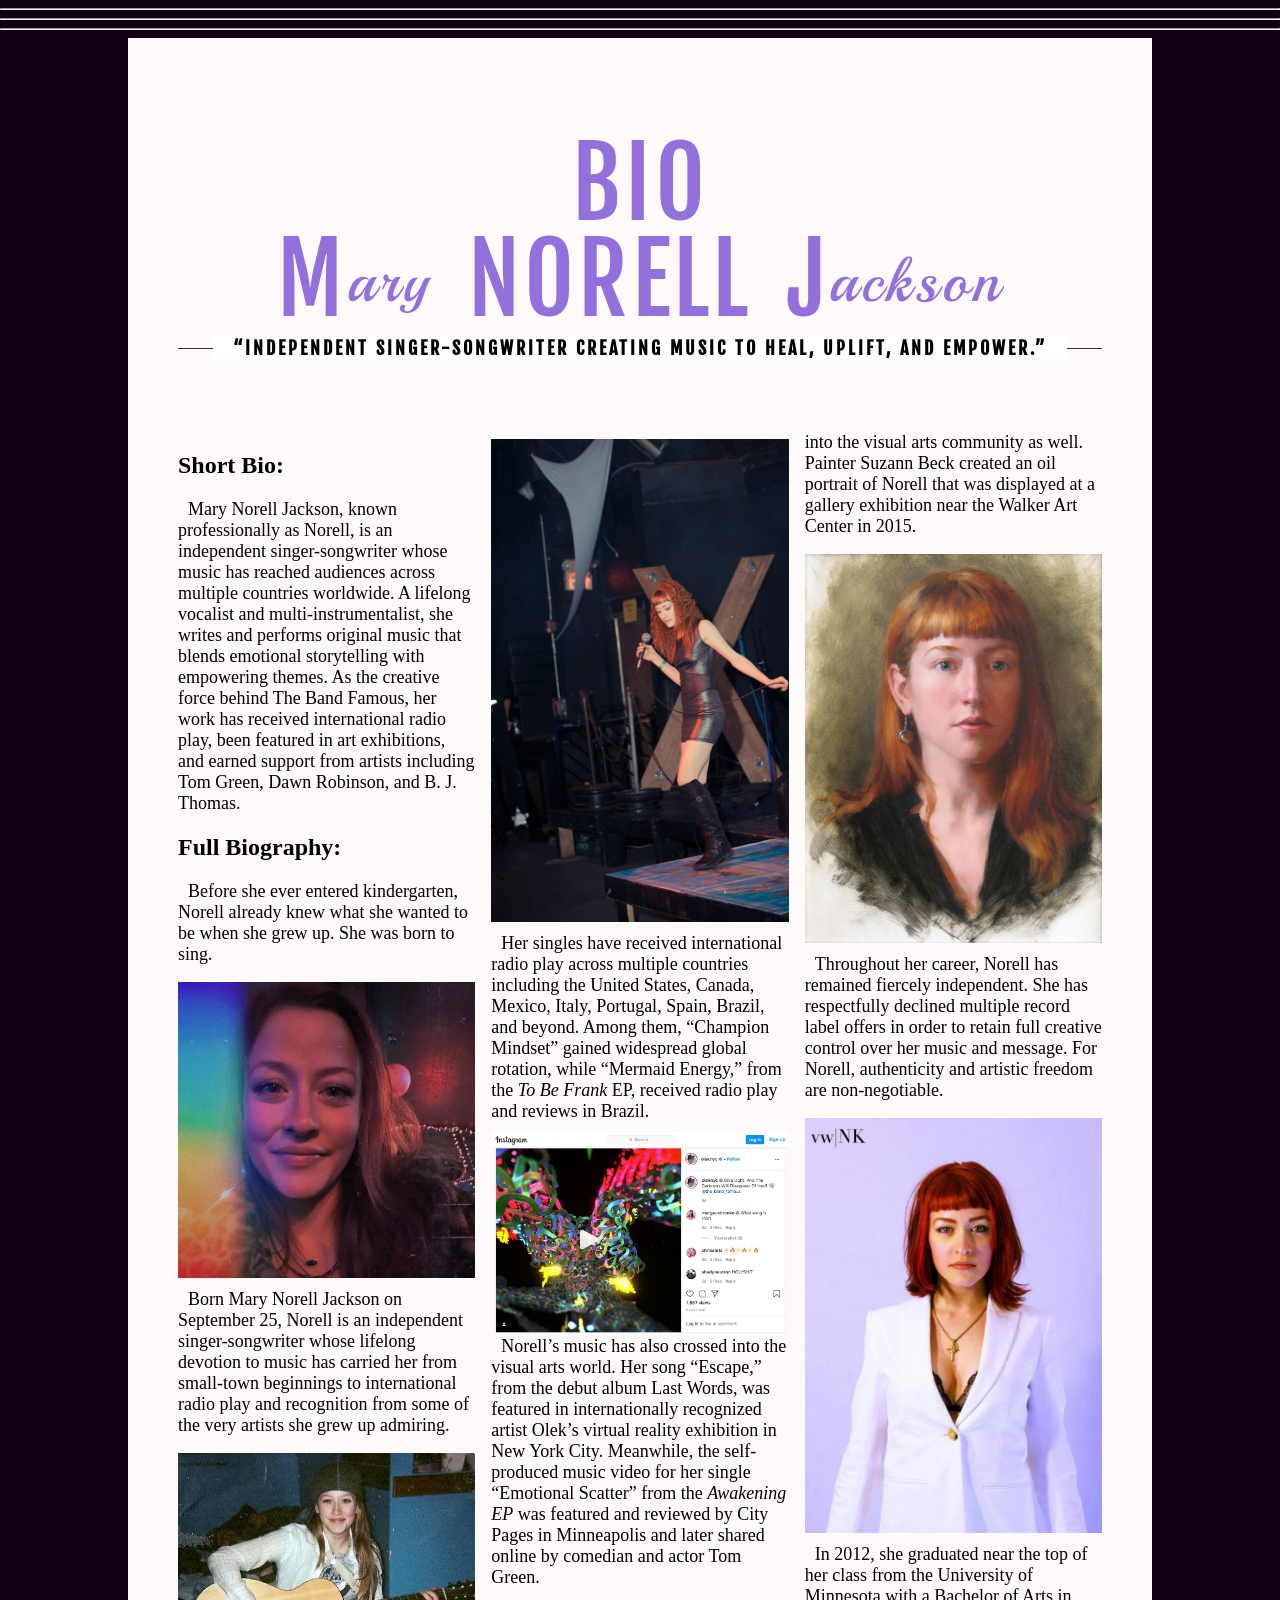
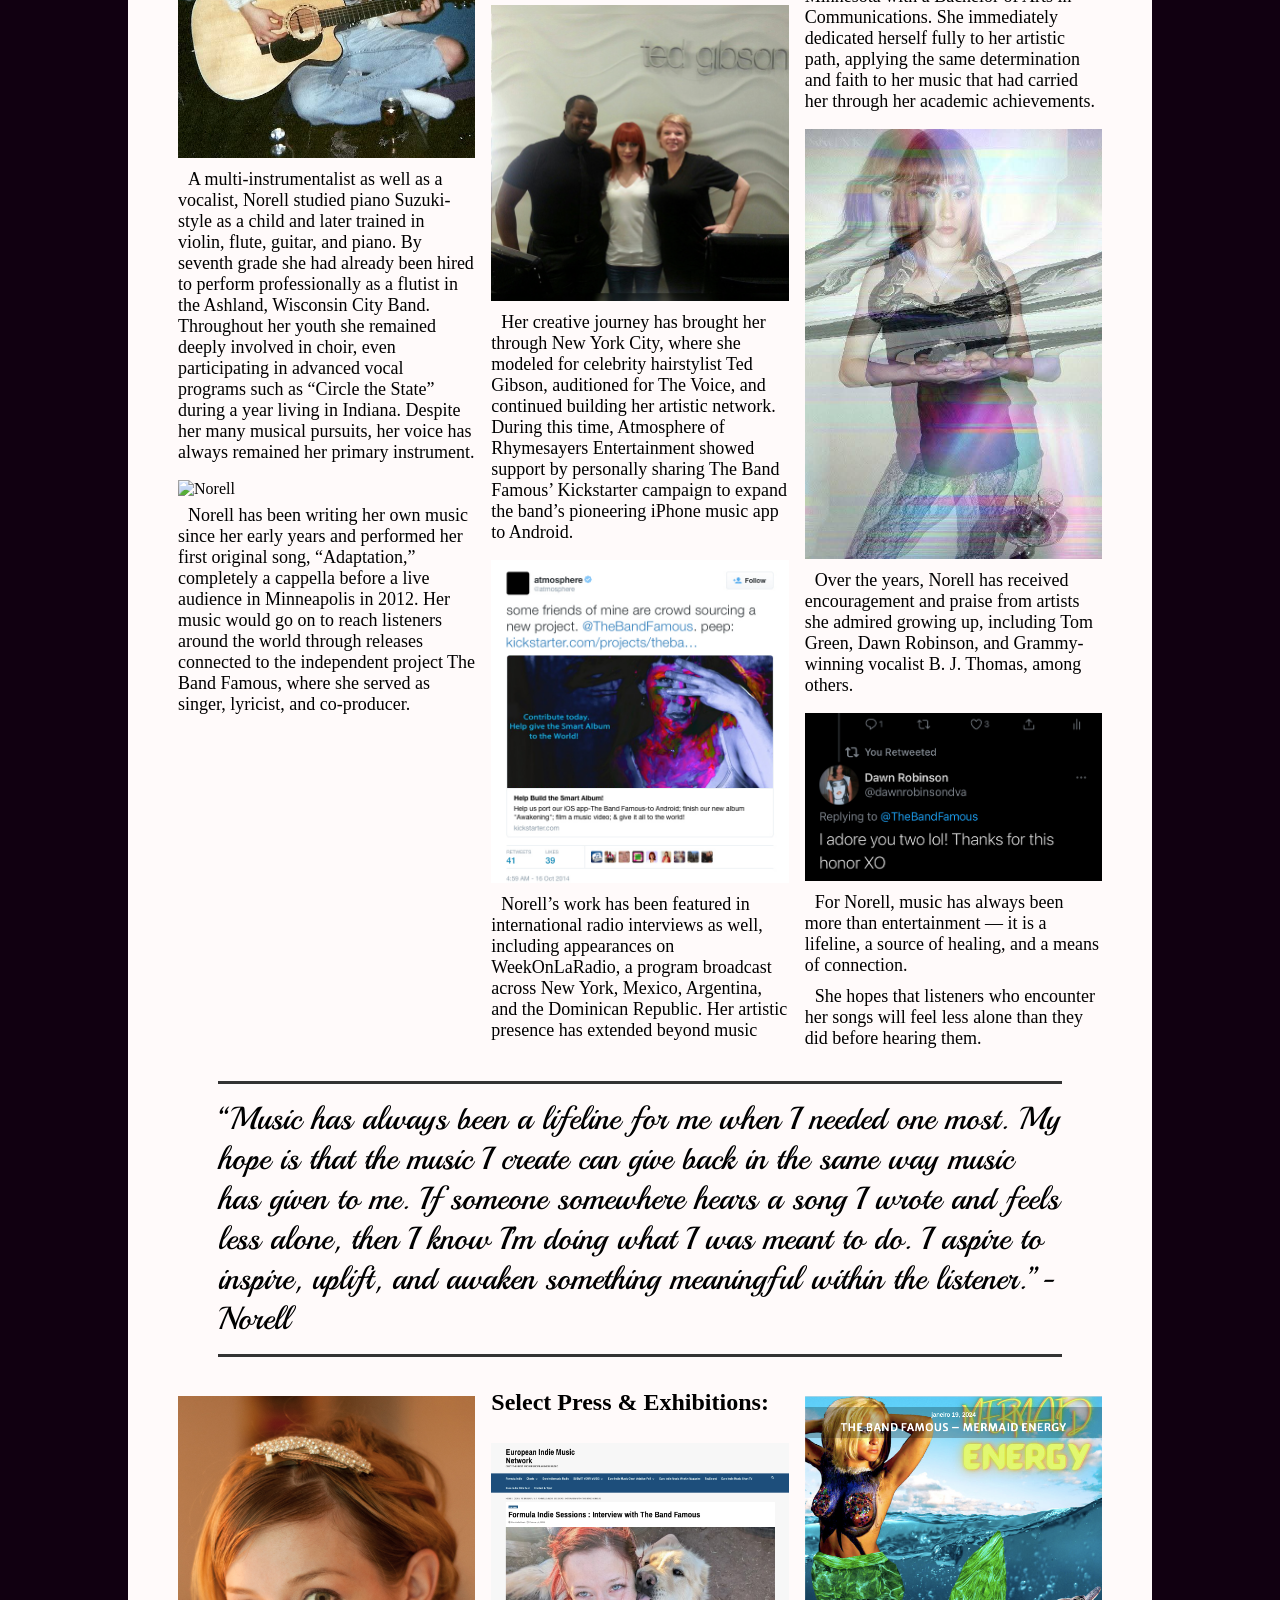
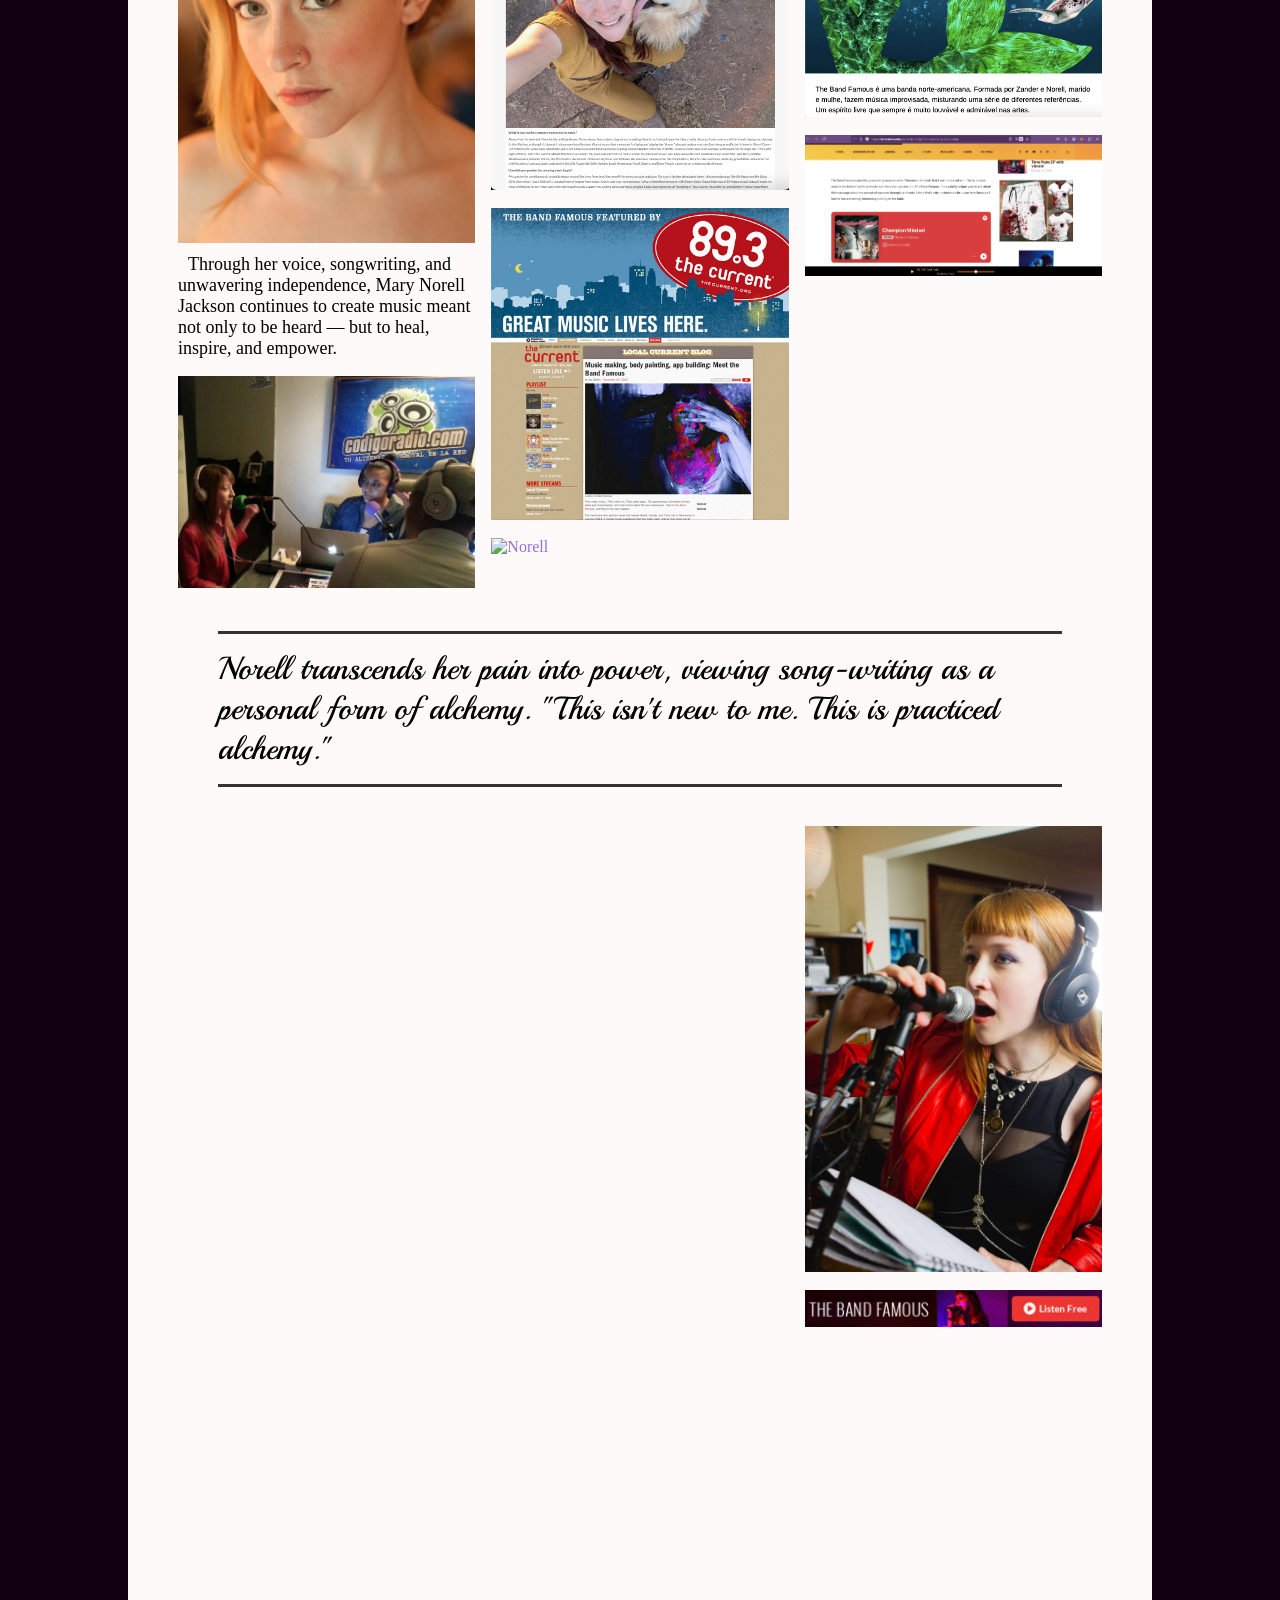
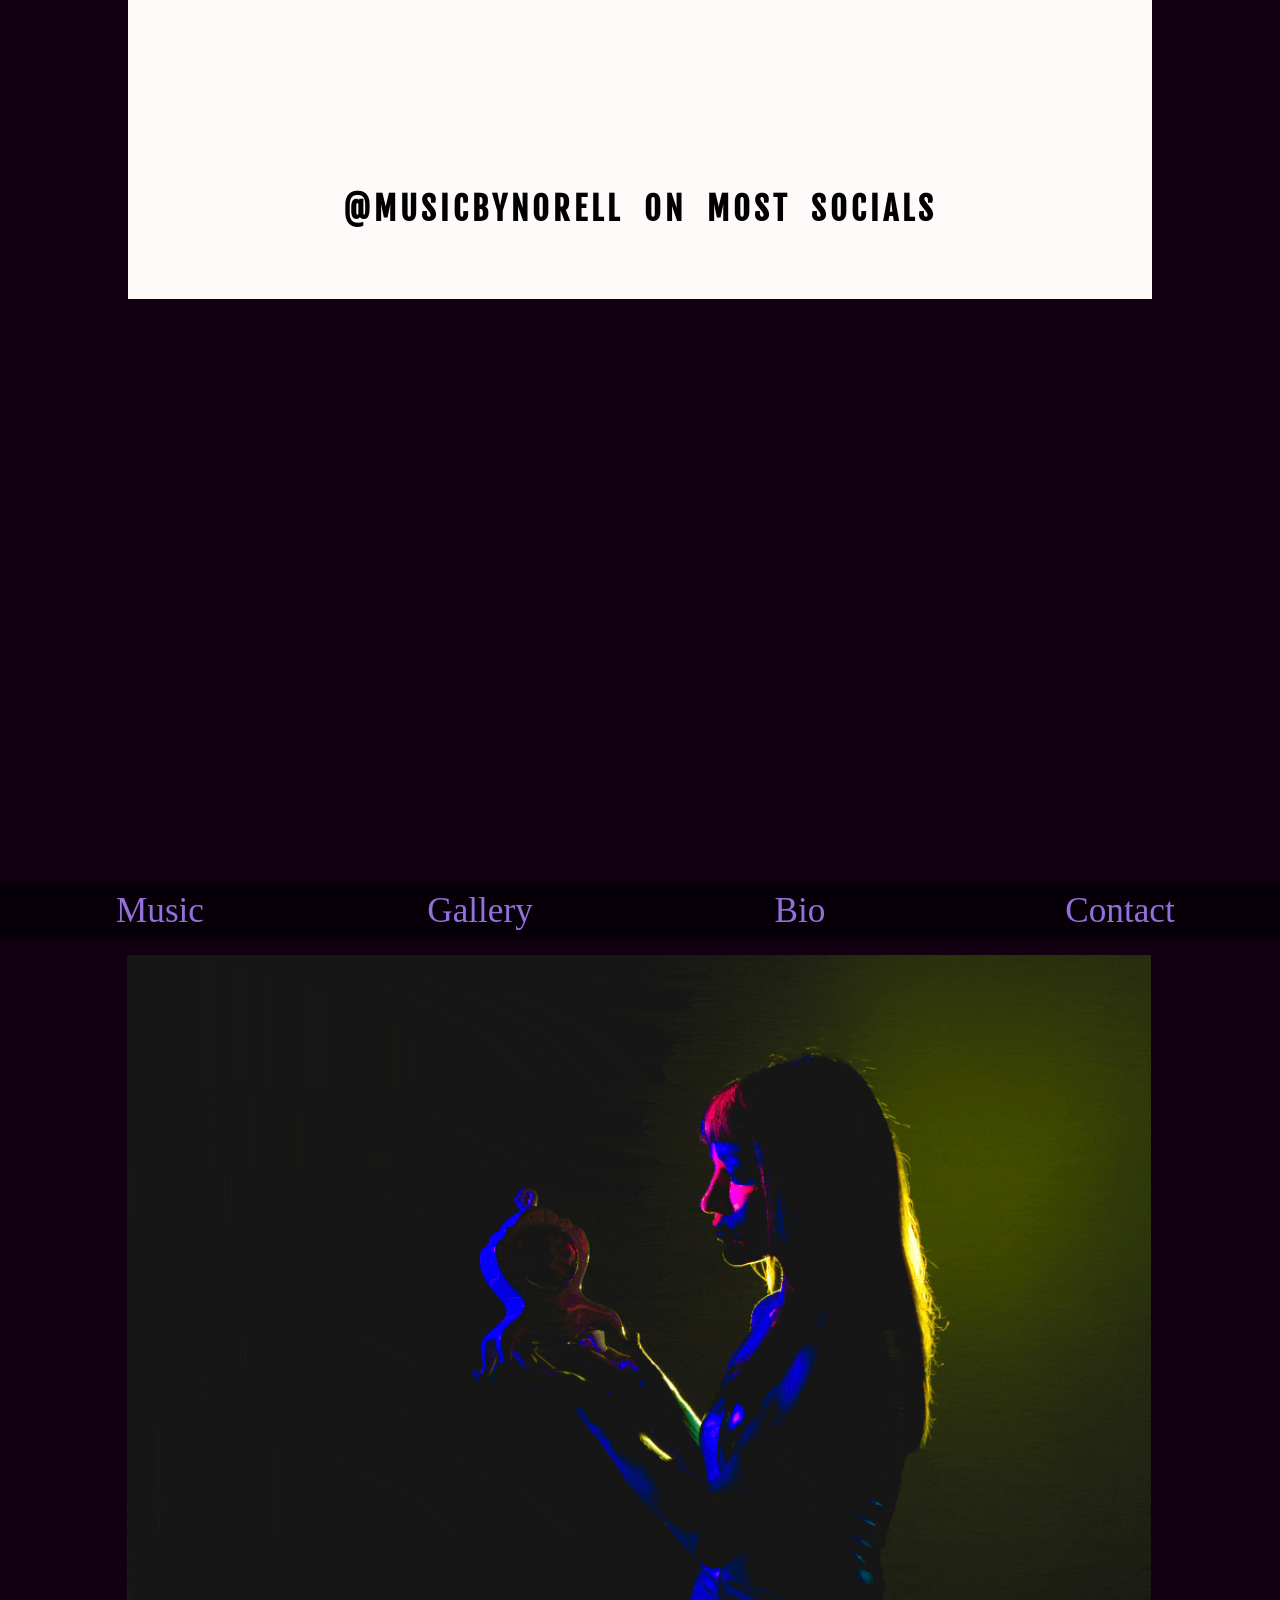
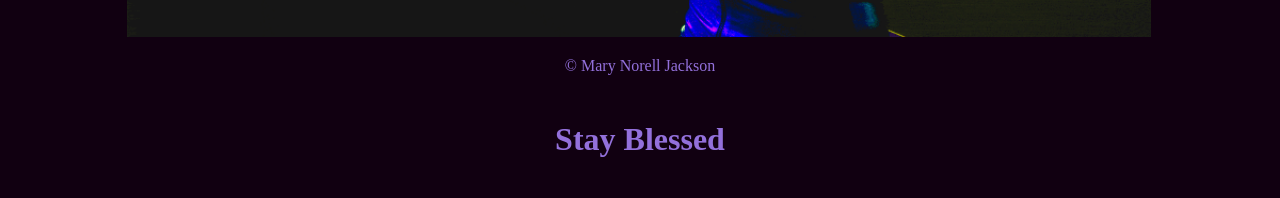
==== bio.html @ 97ca6890 "updates" ====
<!doctype html>
<html>
<head>
  <meta http-equiv="Content-Type"
  content="text/html; charset=UTF-8">
  <meta name=viewport content="width=device-width, initial-scale=1">
  <meta name="apple-mobile-web-app-capable" content="yes">
  <meta name="keywords" content="Norell, Mary Norell, Mary Norell Jackson, singer-songwriter, singer, songwriter, singing, vocals, vocalist, song, billboard, on the radio, interview, feature, music review">
  <meta name="description" content="Norell, the cutting edge singer-songwriter who made waves as the lead singer of The Band Famous, is in the kitchen cooking up solo music present day.">
  <title>Music by Norell - Bio</title>
  <link rel="shortcut icon" href="favicon.ico" type="image/x-icon" />
  <link href='https://fonts.googleapis.com/css?family=Fjalla+One' rel='stylesheet' type='text/css'>
  <link href='https://fonts.googleapis.com/css?family=Playball' rel='stylesheet' type='text/css'>
  <link href='https://fonts.googleapis.com/css?family=Crushed|News+Cycle:400,700|Michroma|Philosopher:400,700,400italic,700italic|Architects+Daughter|Orbitron:400,500,700,900|Rock+Salt' rel='stylesheet' type='text/css'>
  <link href='https://fonts.googleapis.com/css?family=Codystar|Give+You+Glory|Poiret+One|Londrina+Outline|Ovo|Great+Vibes|Julius+Sans+One|Shadows+Into+Light+Two|Megrim|Julius+Sans+One' rel='stylesheet' type='text/css'/>

   <link rel="stylesheet" type="text/css"
  href="css/second.css"/> 

  <link rel="stylesheet" type="text/css"
  href="css/staff.css"/> 

  <link rel="stylesheet" href="css/foundation/foundation.css" />


<style>

    /* Responsive Nav Bar */

    ul.topnav {

      list-style-type: none;
      margin: 0;
      padding: 0;
      overflow: hidden;
      background-color: white;
      background-size: 100%;
      background-repeat: repeat;
      min-height:70px;
      height:auto;
      width: 100%;
      

    }


    p.tbf:hover{
      color: #3399FF;
    }

    a {
      text-decoration: none;
    }

    a:hover{
      color:red;
    }




</style>

</head>
<body>

<div>

  <hr>
  <hr>      
  <hr>


    
      <article>

        <header>
          <h1>bio<br>M<span>ary</span> Norell J<span>ackson</span></h1>
          <div class="meta"><h2>“Independent singer-songwriter creating music to heal, uplift, and empower.”</h2> </div>
          <!--<div class="meta"><h2>formerly of The Band Famous&#174; aka TBF</h2> </div>-->
        </header>



        <!-- Make images galleries upon tap. Open up galleries of even a few images per each one -->

        <br>
        <br>

        <section>
          <div class="columns">


          <h2>Short Bio:</h2>

          <p>Mary Norell Jackson, known professionally as Norell, is an independent singer-songwriter whose music has reached audiences across multiple countries worldwide. A lifelong vocalist and multi-instrumentalist, she writes and performs original music that blends emotional storytelling with empowering themes. As the creative force behind The Band Famous, her work has received international radio play, been featured in art exhibitions, and earned support from artists including Tom Green, Dawn Robinson, and B. J. Thomas.</p>





          <h2>Full Biography:</h2>

            <p>Before she ever entered kindergarten, Norell already knew what she wanted to be when she grew up. She was born to sing.</p>
          <img src="img/Norell.jpg" alt="formerly of The Band Famous" style="width: 100%; margin-top: 7px; margin-bottom: 7px;"/>
            <p>Born Mary Norell Jackson on September 25, Norell is an independent singer-songwriter whose lifelong devotion to music has carried her from small-town beginnings to international radio play and recognition from some of the very artists she grew up admiring.</p>

            <img src="img/hsguitarmary.jpg" alt="Norell" style="width: 100%; margin-top: 7px; margin-bottom: 7px;"/>   

            <p>A multi-instrumentalist as well as a vocalist, Norell studied piano Suzuki-style as a child and later trained in violin, flute, guitar, and piano. By seventh grade she had already been hired to perform professionally as a flutist in the Ashland, Wisconsin City Band. Throughout her youth she remained deeply involved in choir, even participating in advanced vocal programs such as “Circle the State” during a year living in Indiana. Despite her many musical pursuits, her voice has always remained her primary instrument.</p>

            <img src="img/NorellSinging.jpg" alt="Norell" style="width: 100%; margin-top: 7px; margin-bottom: 7px;"/>
            
            <p>Norell has been writing her own music since her early years and performed her first original song, “Adaptation,” completely a cappella before a live audience in Minneapolis in 2012. Her music would go on to reach listeners around the world through releases connected to the independent project The Band Famous, where she served as singer, lyricist, and co-producer.</p>

            <img src="img/NorellonStage.jpg" alt="Norell" style="width: 100%; margin-top: 7px; margin-bottom: 7px;"/>
            
            <p>Her singles have received international radio play across multiple countries including the United States, Canada, Mexico, Italy, Portugal, Spain, Brazil, and beyond. Among them, “Champion Mindset” gained widespread global rotation, while “Mermaid Energy,” from the <em>To Be Frank</em> EP, received radio play and reviews in Brazil.</p>

            <a href="https://youtu.be/Fo17vsrRdTk?si=ZFdOw7Yum_DZkFCB" target="_blank" title="Check out this video of a part of Olek's Virtual Reality exhibition in NYC featuring The Band Famous - Escape!"><img src="img/Olek.jpeg" alt="Last Words is the debut album by The Band Famous" class="block__img" /></a>

            <p>Norell’s music has also crossed into the visual arts world. Her song “Escape,” from the debut album Last Words, was featured in internationally recognized artist Olek’s virtual reality exhibition in New York City. Meanwhile, the self-produced music video for her single “Emotional Scatter” from the <em>Awakening EP</em> was featured and reviewed by City Pages in Minneapolis and later shared online by comedian and actor Tom Green.</p>


            <img src="img/tedgibson.jpg" alt="Norell modeled for celebrity hair stylist Ted Gibson in NYC January 2015" style="width: 100%; margin-top: 7px; margin-bottom: 7px;"/>

            <p>Her creative journey has brought her through New York City, where she modeled for celebrity hairstylist Ted Gibson, auditioned for The Voice, and continued building her artistic network. During this time, Atmosphere of Rhymesayers Entertainment showed support by personally sharing The Band Famous’ Kickstarter campaign to expand the band’s pioneering iPhone music app to Android.</p>

            <img src="img/atmosphere.jpg" alt="Atmosphere Supporting The Band Famous - Phonix Intl" style="width: 100%; margin-top: 7px; margin-bottom: 7px;" />

            <p>Norell’s work has been featured in international radio interviews as well, including appearances on WeekOnLaRadio, a program broadcast across New York, Mexico, Argentina, and the Dominican Republic. Her artistic presence has extended beyond music into the visual arts community as well. Painter Suzann Beck created an oil portrait of Norell that was displayed at a gallery exhibition near the Walker Art Center in 2015.</p>

            <img src="img/GirlWithTheTigersEyeEarring.jpg" alt="Norell's oil portrait painting featured by artist Suzann Beck" style="width: 100%; margin-top: 7px; margin-bottom: 7px;" />

            <p>Throughout her career, Norell has remained fiercely independent. She has respectfully declined multiple record label offers in order to retain full creative control over her music and message. For Norell, authenticity and artistic freedom are non-negotiable.</p>

            <img src="img/Norell-pro.jpg" alt="Professional Singer Songwriter" style="width: 100%; margin-top: 7px; margin-bottom: 7px;"/>

            <p>In 2012, she graduated near the top of her class from the University of Minnesota with a Bachelor of Arts in Communications. She immediately dedicated herself fully to her artistic path, applying the same determination and faith to her music that had carried her through her academic achievements.</p>

            <img src="img/contact.jpg" alt="Norell" style="width: 100%; margin-top: 7px; margin-bottom: 7px;"/>

            <p>Over the years, Norell has received encouragement and praise from artists she admired growing up, including Tom Green, Dawn Robinson, and Grammy-winning vocalist B. J. Thomas, among others.</p>

            <img src="img/DawnRobinson2.jpg" alt="Norell" style="width: 100%; margin-top: 7px; margin-bottom: 7px;"/>

            <p>For Norell, music has always been more than entertainment — it is a lifeline, a source of healing, and a means of connection.</p>

            <p>She hopes that listeners who encounter her songs will feel less alone than they did before hearing them.</p>

            <blockquote><q>Music has always been a lifeline for me when I needed one most. My hope is that the music I create can give back in the same way music has given to me. If someone somewhere hears a song I wrote and feels less alone, then I know I’m doing what I was meant to do. I aspire to inspire, uplift, and awaken something meaningful within the listener.</q>- Norell</blockquote>

            <img src="img/jcNorell.jpg" alt="Norell" style="width: 100%; margin-top: 7px; margin-bottom: 7px;" />

            <p>Through her voice, songwriting, and unwavering independence, Mary Norell Jackson continues to create music meant not only to be heard — but to heal, inspire, and empower.</p>

            <img src="img/radio.jpg" alt="WeekOnLARadio Supporting The Band Famous" style="width: 100%; margin-top: 7px; margin-bottom: 7px;" />

            <h2>Select Press &amp; Exhibitions:</h2>
              <a href="https://euroindiemusic.info/2026/02/06/formula-indie-sessions-interview-with-the-band-famous/?fbclid=IwY2xjawQdk85leHRuA2FlbQIxMQBzcnRjBmFwcF9pZBAyMjIwMzkxNzg4MjAwODkyAAEeXXrGrccBVtU7cmxt9k4t_AqrOYBSdB6zNqZZnugsfjg0Dn1XG7lNW1sxNRQ_aem_y9wPZGH406i5FaDjzTICxw" target="_blank" title="Check out this interview with Norell by European Indie Music Network!"><img src="img/EuropeanIndieMusicNetwork.png" alt="Norell" style="width: 100%; margin-top: 7px; margin-bottom: 7px;"/></a>

              <a href="http://blog.thecurrent.org/2014/11/music-body-painting-web-development-meet-the-band-famous/" target="_blank"><img src="img/featuredby.jpg" alt="The Band Famous Featured by Minnesota Public Radio and 89.3FM The Current" style="width: 100%; margin-top: 7px; margin-bottom: 7px;"></a>

              <a href="https://fromthestrait.com/articles/the-rundown-july-5-2024/" target="_blank" title="Check out this feature by Canada's From The Strait!"><img src="img/FromtheStraitCanada.png" alt="Norell" style="width: 100%; margin-top: 7px; margin-bottom: 7px;"/></a>

            
              <a href="https://heatwavecombr.wordpress.com/2024/01/19/the-band-famous-mermaid-energy/" target="_blank" title="Read this Feature by Brazil's Heatwave!"><img src="img/Heatwave.png" alt="Norell" style="width: 100%; margin-top: 7px; margin-bottom: 7px;"/></a>


              <a href="https://lacaverna.net/por-si-le-hacia-falta-sonido-a-tu-bocina/" target="_blank" title="Check out this feature by La Caverna!"><img src="img/LaCaverna.png" alt="La Caverna features and reviews Norell's single, Champion Mindset" class="block__img" style="width: 100%; margin-top: 7px; margin-bottom: 7px;" /></a>

            
         

              <!-- Check out the music -->


            <blockquote>Norell transcends her pain into power, viewing song-writing as a personal form of alchemy.          "This isn't new to me. This is practiced alchemy."
              
            </blockquote>
           

            <iframe src="https://www.facebook.com/plugins/video.php?height=476&href=https%3A%2F%2Fwww.facebook.com%2Freel%2F26778630988393016%2F&show_text=false&width=267&t=0" width="267" height="476" style="border:none;overflow:hidden" scrolling="no" frameborder="0" allowfullscreen="true" allow="autoplay; clipboard-write; encrypted-media; picture-in-picture; web-share" allowFullScreen="true"></iframe>

            <iframe src="https://www.facebook.com/plugins/video.php?height=476&href=https%3A%2F%2Fwww.facebook.com%2Freel%2F1772239500109846%2F&show_text=false&width=267&t=0" width="267" height="476" style="border:none;overflow:hidden" scrolling="no" frameborder="0" allowfullscreen="true" allow="autoplay; clipboard-write; encrypted-media; picture-in-picture; web-share" allowFullScreen="true"></iframe>

            <iframe src="https://www.facebook.com/plugins/video.php?height=476&href=https%3A%2F%2Fwww.facebook.com%2Freel%2F1374922127365878%2F&show_text=false&width=267&t=0" width="267" height="476" style="border:none;overflow:hidden" scrolling="no" frameborder="0" allowfullscreen="true" allow="autoplay; clipboard-write; encrypted-media; picture-in-picture; web-share" allowFullScreen="true"></iframe>

            <iframe src="https://www.facebook.com/plugins/video.php?height=476&href=https%3A%2F%2Fwww.facebook.com%2Freel%2F860332782985024%2F&show_text=false&width=267&t=0" width="267" height="476" style="border:none;overflow:hidden" scrolling="no" frameborder="0" allowfullscreen="true" allow="autoplay; clipboard-write; encrypted-media; picture-in-picture; web-share" allowFullScreen="true"></iframe>

            <br>


            <!--<iframe width="100%" height="315" src="https://www.youtube.com/embed/Fo17vsrRdTk?si=yf0Lya9yeXIGsqIR" title="YouTube video player" frameborder="0" allow="accelerometer; autoplay; clipboard-write; encrypted-media; gyroscope; picture-in-picture; web-share" referrerpolicy="strict-origin-when-cross-origin" allowfullscreen></iframe> -->
            
            <img src="img/singer.jpg" alt="Norell" style="width: 100%; margin-top: 7px; margin-bottom: 7px;" />

            <a href="https://bandfamous.com" target="_blank" title="Visit The Band Famous Official Website"><img src="img/fame.jpg" alt="Listen to music by The Band Famous" style="width: 100%; margin-top: 7px; margin-bottom: 7px;">
              </a>
             
              
            <iframe scrolling="no" style="border: 0;width: 100%; height: 50px; height:" src="https://bandcamp.com/band_follow_button_deluxe/3195560861"></iframe>


            <iframe width="100%" height="315" src="https://www.youtube-nocookie.com/embed/LA1mXOlcedo?si=eYFvNxdCAqtDd-vf" title="YouTube video player" frameborder="0" allow="accelerometer; autoplay; clipboard-write; encrypted-media; gyroscope; picture-in-picture; web-share" referrerpolicy="strict-origin-when-cross-origin" allowfullscreen></iframe>  




    
              <!-- Begin Mailchimp Signup Form -->
          


          </div>
          

        </section>
        <h1 style="font-size: 2em; margin-top: 10px;">@musicbynorell on most socials</h1>
      </article>


    <br>
    <br>
    <br>


    <script type="text/javascript">
        amzn_assoc_ad_type = "link_enhancement_widget";
        amzn_assoc_tracking_id = "maryn.jackson-20";
        amzn_assoc_linkid = "8805d573ae4c536eb9b2f84a54d4c5c7";
        amzn_assoc_placement = "";
        amzn_assoc_marketplace = "amazon";
        amzn_assoc_region = "US";
    </script>
    <script src="//ws-na.amazon-adsystem.com/widgets/q?ServiceVersion=20070822&Operation=GetScript&ID=OneJS&WS=1&MarketPlace=US"></script>
    <!-- Amazon ads -->
    </center>
    <br>


<dl>
    <dt><a href="music.html" title="Listen Now">Music</a>
      <dd><a href="music.html" title="Listen Now">Listen Now!
           <img src="img/singer.jpg" alt></a>

            

        <dt><a href="gallery.html" title="View Gallery">Gallery</a>
      <dd class=gallery><a href="gallery.html" title="View Gallery">
          
         <img src="img/gallery.png" alt="Featured Image: Mary Norell Jackson interviewed by Maxim Natural Beauty!"></a>

        <dt><a href="bio.html">Bio</a>
      <dd class=bio><a href="bio.html" title="Go Home">You are Here. Go Home?
          <img src="img/MaryNorellJackson.jpg" alt="Mary Norell Jackson"></a>
          
      <dt><a href="mailto:norell@musicbynorell.com">Contact</a>
        <dd class=contact><a href="mailto:musicbynorell@gmail.com?subject=Inquiry%20for%20Norell" target="_blank" title="Send Norell an email, all inquiries welcome!">Email: musicbynorell@gmail.com
          <img src=img/contact.jpg alt></a>
</dl>

   

  </div>



<footer>
  <center><img src="img/Welcome.gif" alt="Norell" title="Norell is an independent, original singer-songwriter pursuing her passions with modeling, music, and writing. When she's not modeling, working on music or her book, she may be found singing karaoke, snowboarding with her boyfriend, or cuddling her animals at her off-grid solar-powered homestead." style="margin-right: 2px; width: 80%; height: auto; position: relative; vertical-align: center;" /><p>© Mary Norell Jackson</p></center>
  <h4 style="position: relative;">Stay Blessed</h4>
</footer>


<!-- Revenue Hits Revenue 
<script data-cfasync='false' type='text/javascript' src='//p391390.clksite.com/adServe/banners?tid=391390_768912_0&type=footer&size=37'></script>
-->

<!-- adcash interstitial ads 

   <script data-cfasync="false" type="text/javascript" src="https://www.onclickalgo.com/a/display.php?r=3662619"></script>
 -->

<!-- adcash revenue 
<script src="js/atag.js"></script>
<script src="js/atag1.js"></script>
-->

<!-- beta publishing ad revenue social bar 
<script type='text/javascript' src='//pl15776920.cpmnetworkcontent.com/cd/2c/e5/cd2ce555941926d7ed14943deabb562f.js'></script>
-->

</body>
</html>
---- css/second.css ----
@font-face {
font-family: 'Passions Conflict', cursive;
src: url('https://s3-us-west-2.amazonaws.com/s.cdpn.io/4273/Simplifica.woff') format('woff'), url('https://s3-us-west-2.amazonaws.com/s.cdpn.io/4273/Simplifica.ttf') format('truetype');   
font-style: normal;
font-weight: 400;
  
}

@import url('https://fonts.googleapis.com/css2?family=Carattere&family=Comforter&display=swap');

* { box-sizing: border-box; }
body { margin: 0; background: #101; } 

#myVideo {
  position: fixed;
  right: 0;
  bottom: 0;
  min-width: 100%;
  min-height: 100%;
}

div dl {
  font-family: "Passions Conflict", cursive; 
}

div a { 
  color: mediumpurple; text-decoration: none;
  width: 100%; height: 100%; 

}
header h1 { 
  position: static;
  color: mediumpurple; z-index: 3; font-weight: 100;
  width: 100%;
  text-align: center; margin-top: 3rem;
  padding: 0 1rem; font-size: 6rem;
  transition: .3s; line-height: 1; 
}

dl { 
  background-image: url(media/background.mp4); 
  padding-top: 40%; background-size: cover;
  position: relative; margin-top: 0; 
}
dt { background: rgba(0,0,0,0.5); width: 25%;
  text-align: center; display: inline-block;
  padding: .5rem; 
}
dt a { 
  display: block; font-size: 2.2rem; 
}

dt a:hover {
  text-decoration: none;
}

dd { position: absolute; top: 0; left: 0;
  width: 25%; background: rgba(255,0,0,0.4);
  margin: 0; height: 40vw; opacity: 0;
  transition: .65s opacity;
  font-family: Indie Flower; 
}
dd.gallery { left: 25%; background: rgba(255,255,0,0.4);  }
dd.bio { left: 50%; background: rgba(255,0,255,0.4);  }
dd.contact { left: 75%; background: rgba(0,255,255,0.4);  }
dd a {
  display: flex;
  padding: 1.4rem; font-size: 1.2rem;
  opacity: 0;
  transition: .7s .3s;
  flex-direction: column;  
}
dd a:hover {
  text-decoration: none;
  color: black;
}

dd img { 
  width: 100%; height: auto;
  display: block;
  margin-top: 1rem;
  margin-bottom: 5rem; 
}
dd:hover, dd:focus, dd:hover a, dd:focus a { opacity: 1; }
div:hover h1, div:focus h1 { opacity: 0; }
dt:hover + dd, dt:hover + dd a, dt:focus + dd, dt:focus + dd a { opacity: 1; }
@media screen and (max-width: 700px) {
	dd { 
    width: 100% !important;
    left: 0 !important; pointer-events: none;  
  }
	dd a { 
    flex-direction: row;
    justify-content: none; 
  }
	dd img { 
    margin-top: 0; margin-left: 1rem; 
    height: 100%; 
  }
}
@media screen and (max-width: 500px) { 
  h1 { font-size: 4rem; margin-top: 1.5rem; } 
}

footer h4 {
  font-family: "Carattere", cursive;
  width: 100%;
  text-align: center; margin-top: 3rem;
  padding: 0 1rem; font-size: 2rem;
  transition: .3s; line-height: 1; 
}

/*------------------------------------*\
    #BLOCK
\*------------------------------------*/
.block {
  background: #fff;
  border: 1px solid #ddd;
}

.block__title {
  margin: 0;
  padding: 0.5rem;
}

.block__img {
  max-width: 100%;
  width: 100%;
  display: block;
}


/**
 * Grid object
 * 1) Over-arching grid container
 * 2) Creates overlap effect with content below
 */
.g {
  padding: 0.5rem;
  max-width: 84rem;
  margin-left: auto;
  margin-right: auto;
  margin-bottom: -3rem; /* 2 */
}


/* 2-to-3-up masonry grid
 * 1) Creates a Pinterest-style, masonry grid with blocks of varying heights.
 * 2) Set number of columns to display */

.g--masonry-2-to3-up {
  column-count: 2; /* 2 */
  column-gap: 0;
  
  @media all and (min-width: 40em) {
    column-count: 3; /* 2 */
  }
  
  @media all and (min-width: 56em) {
    column-count: 4; /* 2 */
  }
}

/**
 * Grid item
 * 1) Direct child of the grid container element
 * 2) Prevents content from splitting up because of the 
 *    parent's CSS columns
 */
.g__item {
  padding: 0.5rem;
  -webkit-column-break-inside: avoid; /* 2 */
  page-break-inside: avoid;
  break-inside: avoid;
}

footer h4 {
  font-family: "Carattere", cursive;
  width: 100%;
  text-align: center; margin-top: 3rem;
  padding: 0 1rem; font-size: 2rem;
  transition: .3s; line-height: 1; 
  color: mediumpurple;
}

footer p {
  color: mediumpurple;
  font-family: "Indie Flower", cursive;
  position: relative;
}

div.columns h2{
  font-family: "Indie Flower", cursive; 
}
---- css/staff.css ----
html {
  min-height: 100;
  background-attachment: fixed;
  background-size: 100% auto;
  min-width: 220px;
  width: 100;

}

body { margin: 0; background: #101;
  background-image: url(media/background.mp4);
} 

#myVideo {
  position: fixed;
  right: 0;
  bottom: 0;
  min-width: 100%;
  min-height: 100%;
}


/* Responsive Nav Bar */

ul.topnav {

  height: 40px;
  line-height: 40px;

  list-style-type: none;
  margin: 0;
  padding: 0;
  overflow: hidden;
  background-color: white;
  background-size: 100%;
  height:auto;
  width: 100%;


}


/* Float list items side by side */
ul.topnav li {
  float: left;}

/* Style links inside list items */
ul.topnav li a {

  font-family: 'Michroma', sans-serif;
  font-size: 22px;
  text-decoration: none;
  color: #0199c7;
  border-top: 1px 1px #0199c7;
  background: white;
  text-shadow: #eb2755;
}

ul.topnav li a:hover {
  background: #0199c7;
  box-shadow: #0199c7;
  color:#0199c7;
  text-decoration: underline;
}

ul.topnav li.icon {
  display: none;
}

/* When screen is less than 680px wide, hide list items, except for the first one ("Home"). Show the list item that contains the link to open and close the topnav (li.icon) */




@media screen and (max-width:680px) {
  ul.topnav li:not(:first-child) {display: none;}
  ul.topnav li.icon {
    float: right;
    display: inline-block;
  }
}

/* The "responsive" class is added to topnav  with Javascript when the user clicks on the icon. This class makes the topnav look good on small screens */

@media screen and (max-width:680px) {
  ul.topnav.responsive {position: relative;}
  ul.topnav.responsive li.icon {
    position: absolute;
    right: 0;
    top: 0;
  }
  ul.topnav.responsive li {
    float: none;
    display: inline;
  }
  ul.topnav.responsive li a {
    display: block;
    text-align: left;
  }

}

ul.topnav li > a:link {color: #0199c7; -moz-text-decoration-style: solid; padding: 3px 7px;}   /* unvisited link */

ul.topnav li > a:visited {color:#0199c7;}  /* visited link */

ul.topnav li > a:hover {
  background: #0199c7;
  border-top: 1px solid #0199c7;
  border-right: 1px solid #0199c7;
  border-bottom: 1px solid #0199c7;
  border-left: 1px solid #0199c7;
  border-radius: 11px;
  -webkit-box-shadow: inset 0 1px 10px 1px #5c8bee, 0px 1px 0 #1d2c4d, 0 6px 0px #1f3053, 0 8px 4px 1px #111111;
  box-shadow: inset 0 1px 10px 1px indigo, 0px 1px 0 indigo, 0 6px 0px indigo, 0 8px 4px 1px #111111;
  color: #fff;
  text-shadow: 0px -1px 1px #E1DFD3;
  -webkit-background-clip: padding-box; 
 }
 

 /* mouse over link */
 
ul.topnav li > a:active {color:indigo; -webkit-box-shadow: inset 0 1px 10px 1px #5c8bee, 0 1px 0 #1d2c4d, 0 2px 0 #1f3053, 0 4px 3px 0 #111111;
    box-shadow: inset 0 1px 10px 1px #5c8bee, 0 1px 0 #1d2c4d, 0 2px 0 #1f3053, 0 4px 3px 0 #111111;
    position: static;} */ /* selected link */


ul.topnav li ul {

  width: 200px;
  background: #33cda7;
  border-radius: 7px;
  opacity: 0;
  visibility: hidden;
  box-shadow: 0 3px 15px rgba(0,0,0,.7);
  list-style: none;
}

ul.display li {
  display: inline-block;
  margin-right: 20px;
}

/* end nav bar */

/*
ul li {
  margin:11px;
}
*/

article{
  width:80%;
  margin:0 auto;
  padding:50px 50px;
  background:snow;
}

h1{
  font-family: 'Fjalla One', sans-serif;
  font-size:72px;
  text-align:center;
  text-transform:uppercase;
  letter-spacing:4px;
  word-spacing:10px;
  margin-top:0;
  margin-bottom:20px;
}

h1 span{
  font-family: 'Playball', cursive;
  font-size:60px;
  text-transform:lowercase;
  position:relative;
  top:-15px 
}
.meta{
  border-top:1px solid #333;
  text-align:center;
}

.meta h2{
  display:inline-block;
  margin:0;
  padding:0 20px;
  background:white;
  position:relative;
  top:-12px;
  font-family: 'Fjalla One', sans-serif;
  font-size:18px;
  text-transform:uppercase;
  letter-spacing:3px;
}

header{
  margin-bottom:25px;
}
section .columns{
  -moz-column-count:3; /* Firefox */
  -webkit-column-count:3; /* Safari and Chrome */
  column-count:3;
}
.columns p{
  font-size:18px;
  margin:0 0 10px 0;
  text-indent:10px;
}

strong{
  margin:0;
}

blockquote{
  -moz-column-span:all;
  -webkit-column-span:all;
  column-span:all;
  font-family: 'Playball', cursive;
  font-size:32px;
  font-weight:normal;
  border-top:3px solid #333;
  border-bottom:3px solid #333;
  padding:15px 0;
  
}

@media screen and (max-width:680px) {

  section .columns{
    -moz-column-count:1; /* Firefox */
    -webkit-column-count:1; /* Safari and Chrome */
    column-count:1;
  }

  div.columns img {
    width: 100%;
  }
}
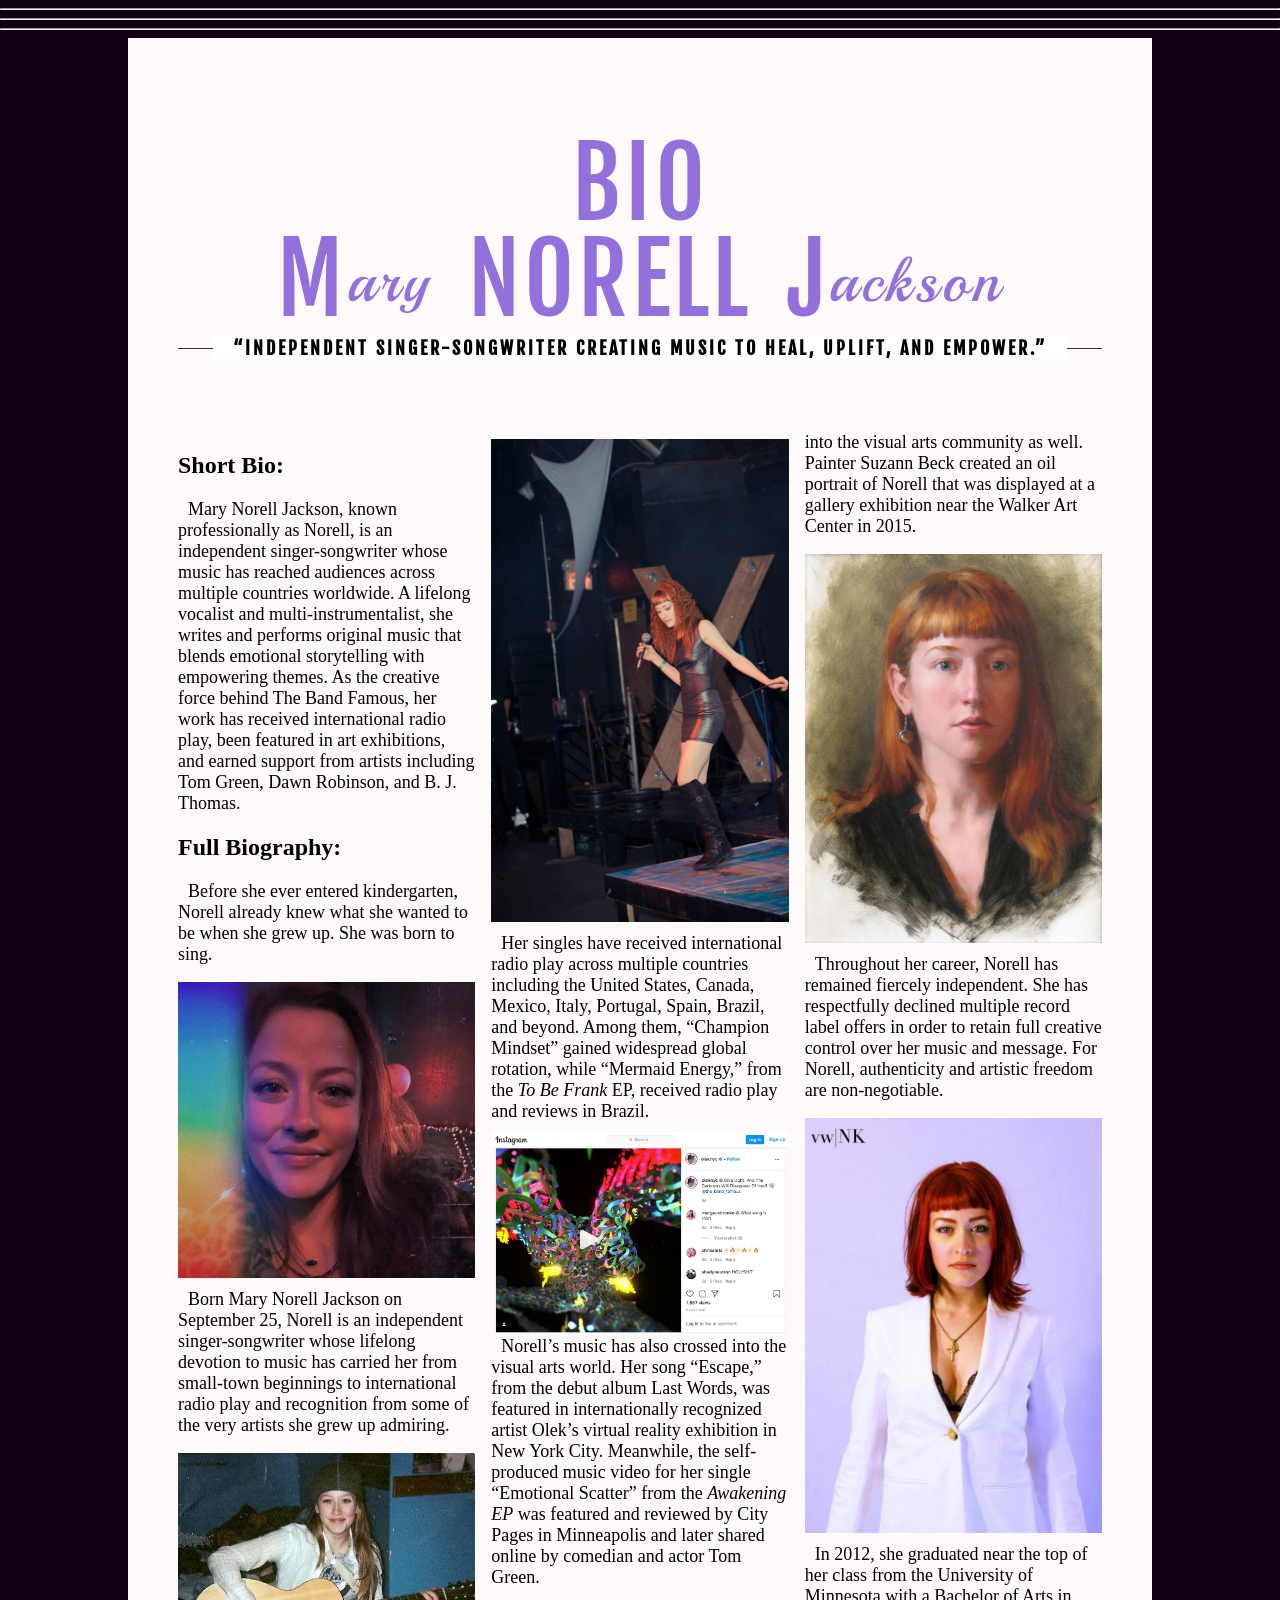
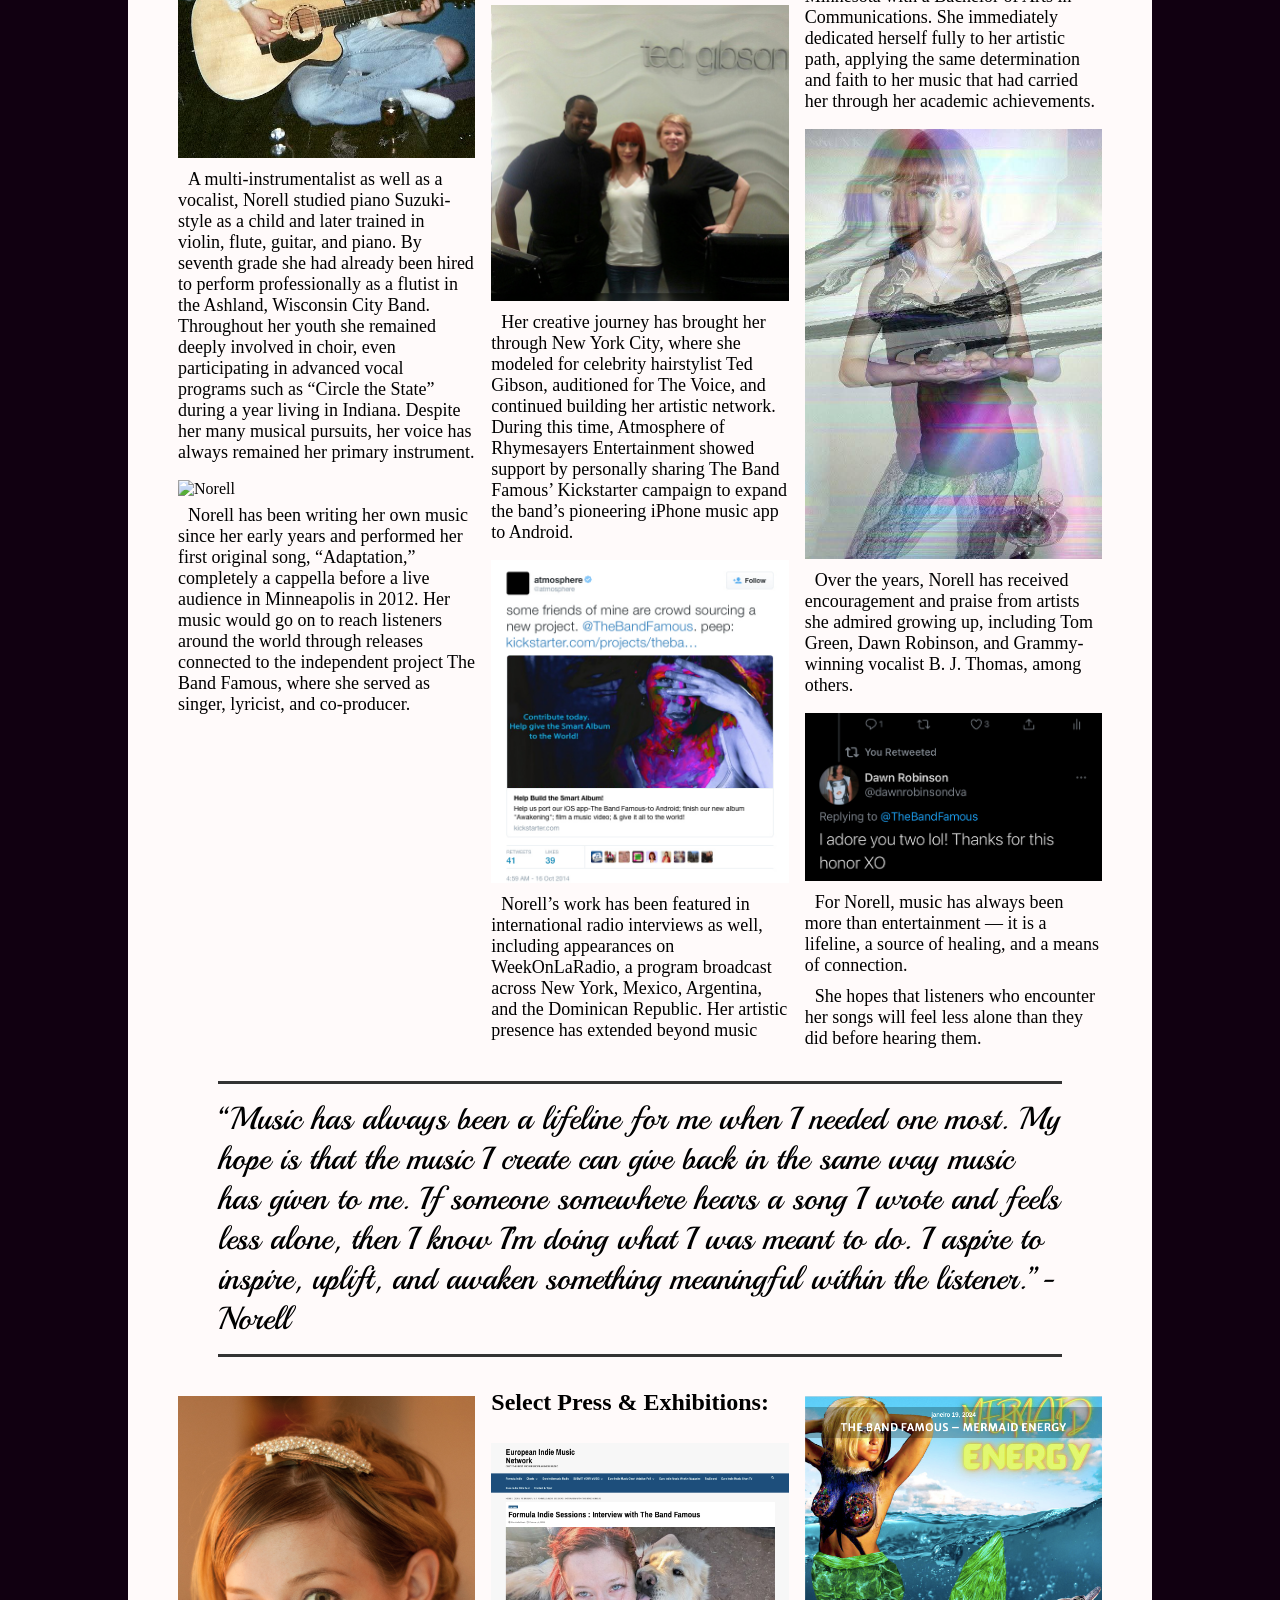
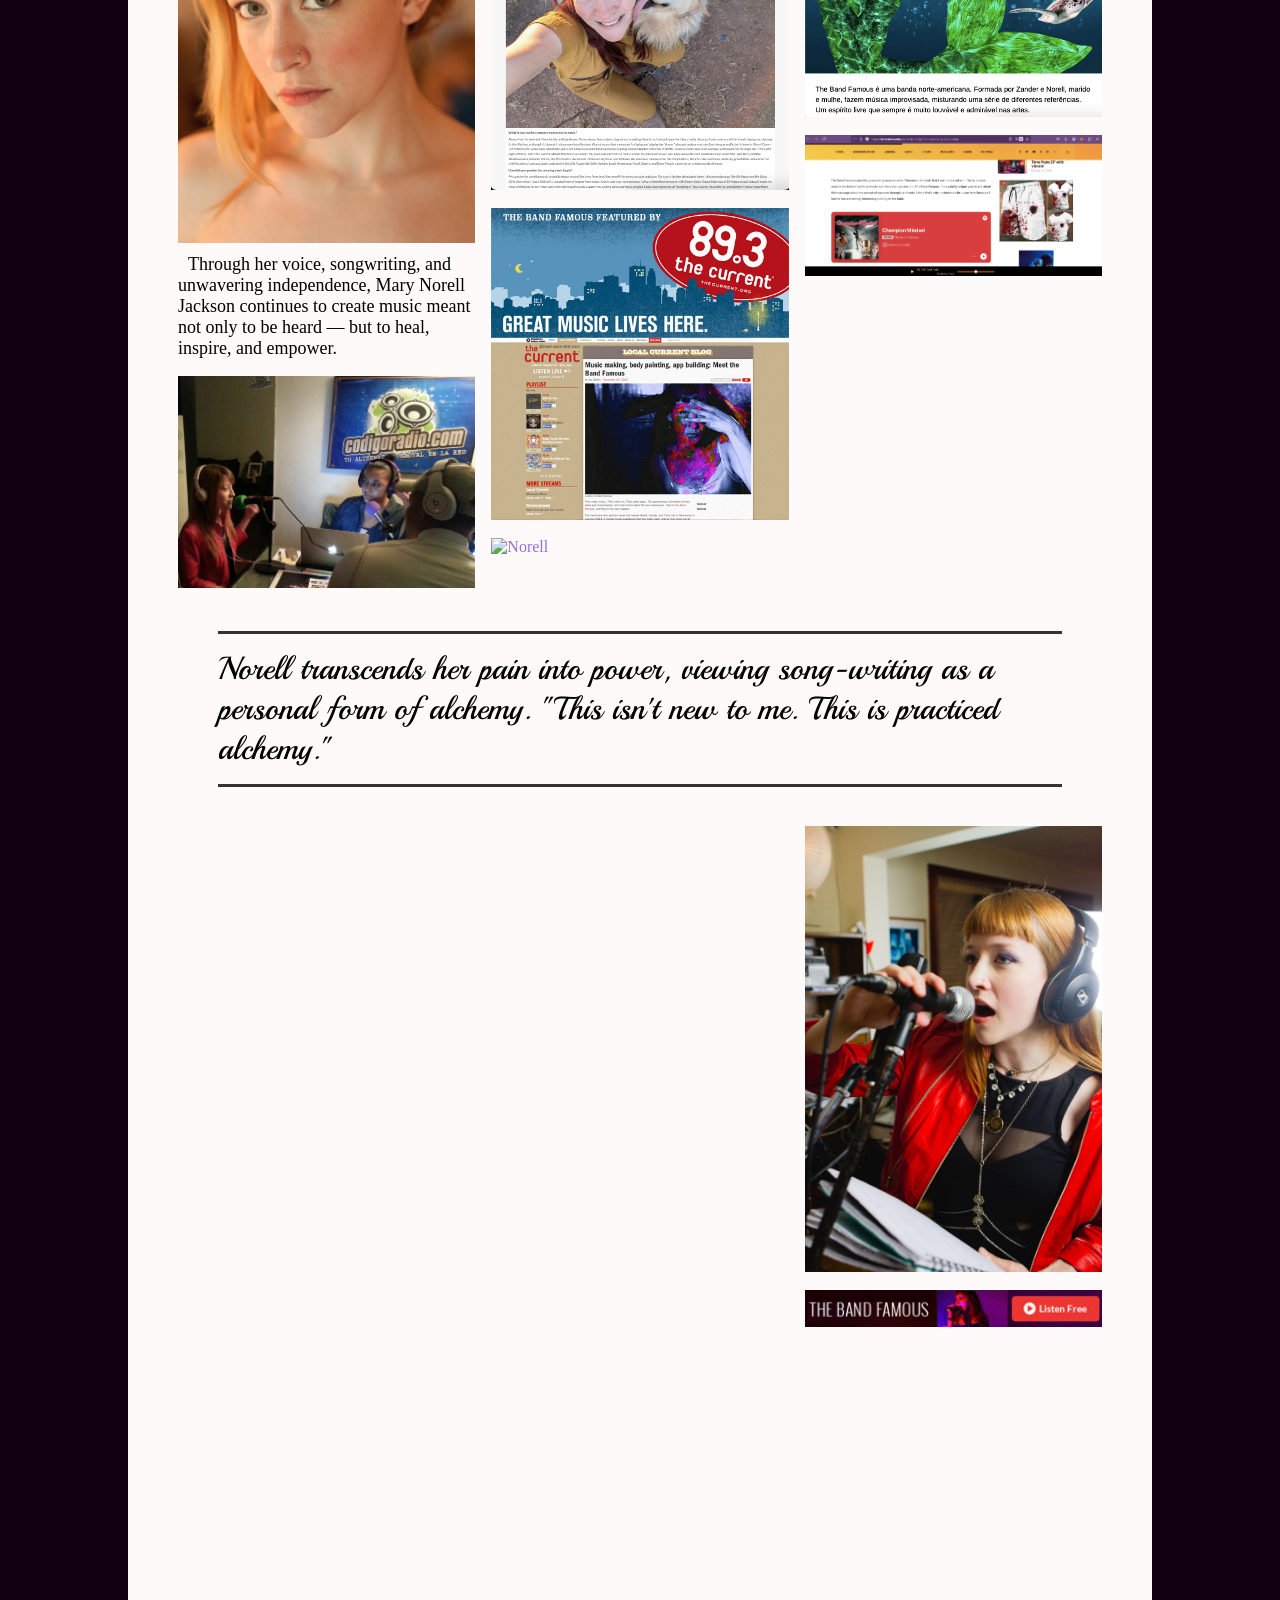
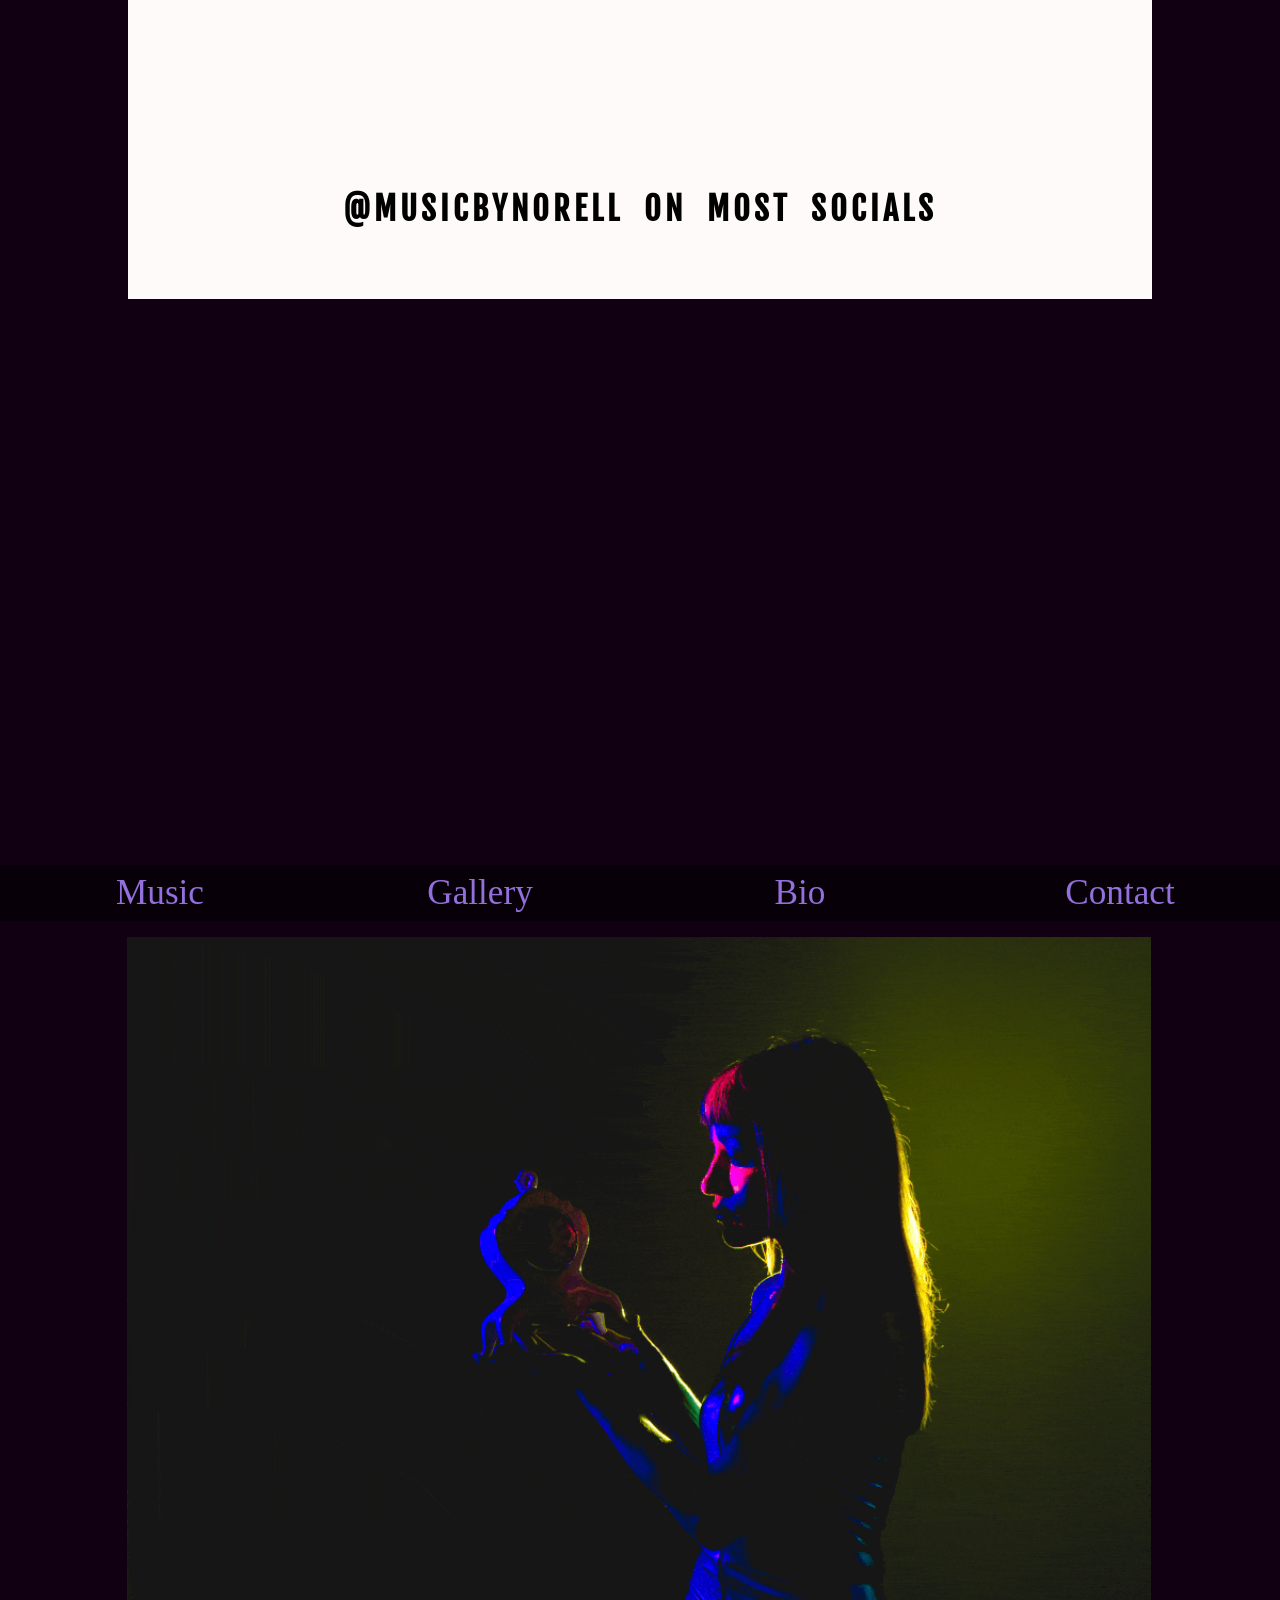
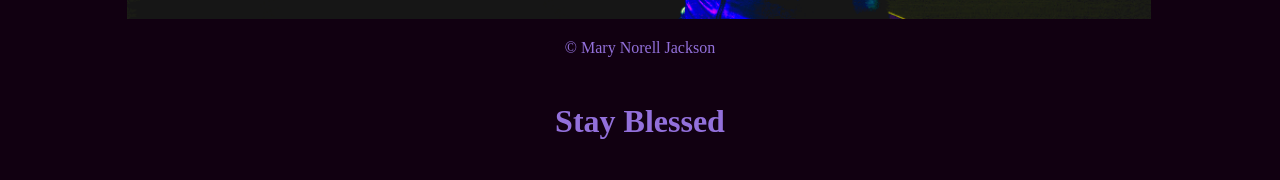
==== commit f3be8168: "updates but annoyed it's not perfect" ====
--- a/bio.html
+++ b/bio.html
@@ -58,6 +58,42 @@
 
 
 
+/*
+    @media screen and (max-width: 700px) {
+      dl.bio dd { 
+        width: 100% !important;
+        left: 0 !important; pointer-events: none;  
+      }
+      dd a { 
+        flex-direction: row;
+        justify-content: none; 
+      }
+      dd img { 
+        margin-top: 0; margin-left: 1rem; 
+        width: 100%;
+        height: auto; 
+
+      }
+    }
+
+    @media screen and (max-width: 500px) { 
+      h1 { font-size: 3rem; margin-top: 1.5rem; } 
+      dl.bio dd img {
+        margin-top: 0; margin-left: 1rem; 
+        width: 100%;
+        height: auto; 
+      }
+
+      dd img {
+         margin-top: 0; margin-left: 1rem; 
+        width: 100%;
+        height: auto;
+      }
+    }
+
+    */
+
+
 
 </style>
 
@@ -223,6 +259,49 @@
     <br>
     <br>
     <br>
+
+
+
+
+
+  <dl>
+    <dt><a href="music.html" title="Listen Now">Music</a>
+      <dd><a href="music.html" title="Listen Now">Listen Now!
+           <img src="img/singer.jpg" alt></a>
+
+            
+
+        <dt><a href="gallery.html" title="View Gallery">Gallery</a>
+      <dd class=gallery><a href="gallery.html" title="View Gallery">
+          
+         <img src="img/gallery.png" alt="Featured Image: Mary Norell Jackson interviewed by Maxim Natural Beauty!"></a>
+
+        <dt><a href="bio.html">Bio</a>
+      <dd class=bio><a href="bio.html" title="Go Home">You are Here. Go Home?
+          <img src="img/MaryNorellJackson.jpg" alt="Mary Norell Jackson"></a>
+          
+      <dt><a href="mailto:musicbynorell@gmail.com?subject=Inquiry%20for%20Norell" target="_blank" title="Send Norell an email, all inquiries welcome!">Contact</a>
+        <dd class=contact><a href="mailto:musicbynorell@gmail.com?subject=Inquiry%20for%20Norell" target="_blank" title="Send Norell an email, all inquiries welcome!">Email: musicbynorell@gmail.com
+          <img src=img/contact.jpg alt></a>
+  </dl>
+
+
+
+  </div>
+
+
+
+<footer>
+  <center><img src="img/Welcome.gif" alt="Norell" title="Norell is an independent, original singer-songwriter pursuing her passions with modeling, music, and writing. When she's not modeling, working on music or her book, she may be found singing karaoke, snowboarding with her boyfriend, or cuddling her animals at her off-grid solar-powered homestead." style="margin-right: 2px; width: 80%; height: auto; position: relative; vertical-align: center;" /><p>© Mary Norell Jackson</p></center>
+  <h4 style="position: relative;">Stay Blessed</h4>
+</footer>
+
+
+<!-- Revenue Hits Revenue 
+<script data-cfasync='false' type='text/javascript' src='//p391390.clksite.com/adServe/banners?tid=391390_768912_0&type=footer&size=37'></script>
+-->
+
+<!-- 
 
 
     <script type="text/javascript">
@@ -234,49 +313,11 @@
         amzn_assoc_region = "US";
     </script>
     <script src="//ws-na.amazon-adsystem.com/widgets/q?ServiceVersion=20070822&Operation=GetScript&ID=OneJS&WS=1&MarketPlace=US"></script>
-    <!-- Amazon ads -->
+    Amazon ads
     </center>
     <br>
 
-
-<dl>
-    <dt><a href="music.html" title="Listen Now">Music</a>
-      <dd><a href="music.html" title="Listen Now">Listen Now!
-           <img src="img/singer.jpg" alt></a>
-
-            
-
-        <dt><a href="gallery.html" title="View Gallery">Gallery</a>
-      <dd class=gallery><a href="gallery.html" title="View Gallery">
-          
-         <img src="img/gallery.png" alt="Featured Image: Mary Norell Jackson interviewed by Maxim Natural Beauty!"></a>
-
-        <dt><a href="bio.html">Bio</a>
-      <dd class=bio><a href="bio.html" title="Go Home">You are Here. Go Home?
-          <img src="img/MaryNorellJackson.jpg" alt="Mary Norell Jackson"></a>
-          
-      <dt><a href="mailto:norell@musicbynorell.com">Contact</a>
-        <dd class=contact><a href="mailto:musicbynorell@gmail.com?subject=Inquiry%20for%20Norell" target="_blank" title="Send Norell an email, all inquiries welcome!">Email: musicbynorell@gmail.com
-          <img src=img/contact.jpg alt></a>
-</dl>
-
-   
-
-  </div>
-
-
-
-<footer>
-  <center><img src="img/Welcome.gif" alt="Norell" title="Norell is an independent, original singer-songwriter pursuing her passions with modeling, music, and writing. When she's not modeling, working on music or her book, she may be found singing karaoke, snowboarding with her boyfriend, or cuddling her animals at her off-grid solar-powered homestead." style="margin-right: 2px; width: 80%; height: auto; position: relative; vertical-align: center;" /><p>© Mary Norell Jackson</p></center>
-  <h4 style="position: relative;">Stay Blessed</h4>
-</footer>
-
-
-<!-- Revenue Hits Revenue 
-<script data-cfasync='false' type='text/javascript' src='//p391390.clksite.com/adServe/banners?tid=391390_768912_0&type=footer&size=37'></script>
--->
-
-<!-- adcash interstitial ads 
+adcash interstitial ads 
 
    <script data-cfasync="false" type="text/javascript" src="https://www.onclickalgo.com/a/display.php?r=3662619"></script>
  -->
--- a/css/second.css
+++ b/css/second.css
@@ -76,7 +76,8 @@
 }
 
 dd img { 
-  width: 100%; height: auto;
+  width: 100%; 
+  height: auto;
   display: block;
   margin-top: 1rem;
   margin-bottom: 5rem; 
@@ -95,11 +96,16 @@
   }
 	dd img { 
     margin-top: 0; margin-left: 1rem; 
+    width: auto;
     height: 100%; 
-  }
+
+  }
+
+
 }
 @media screen and (max-width: 500px) { 
   h1 { font-size: 4rem; margin-top: 1.5rem; } 
+
 }
 
 footer h4 {
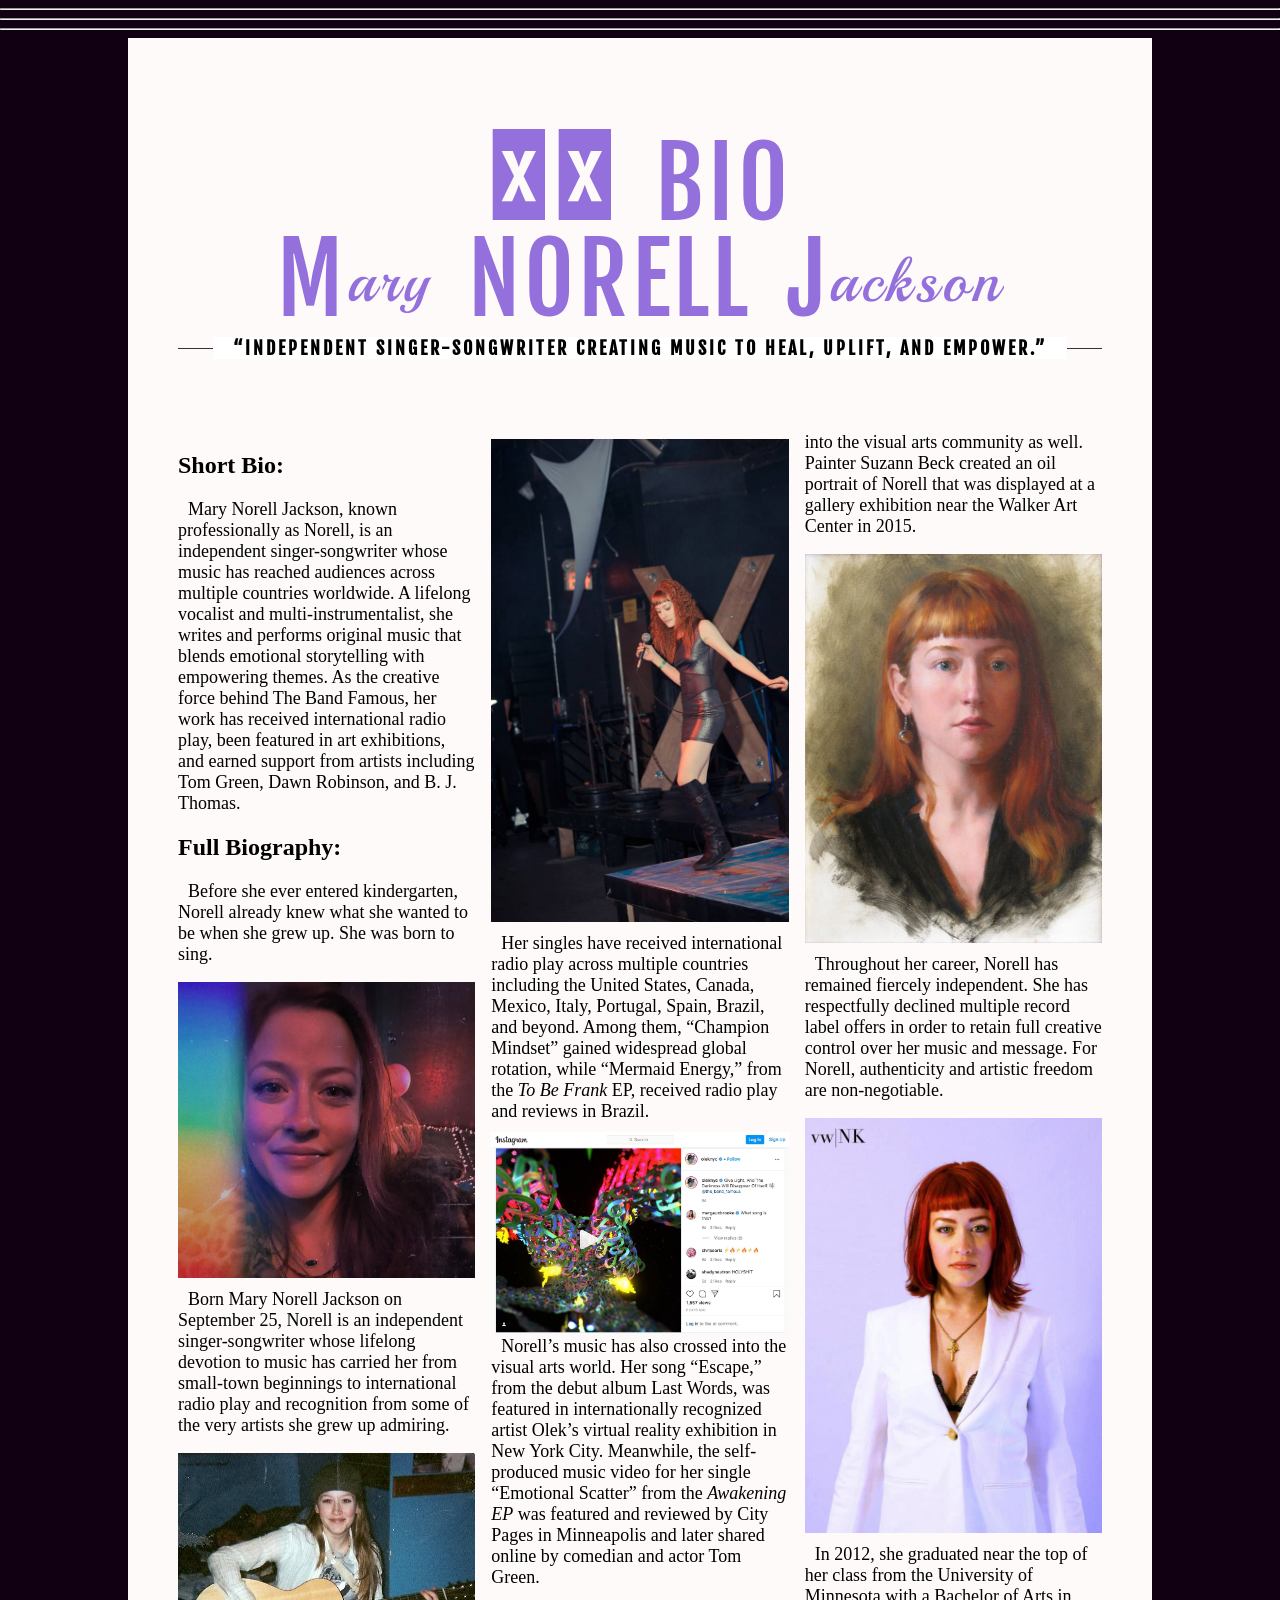
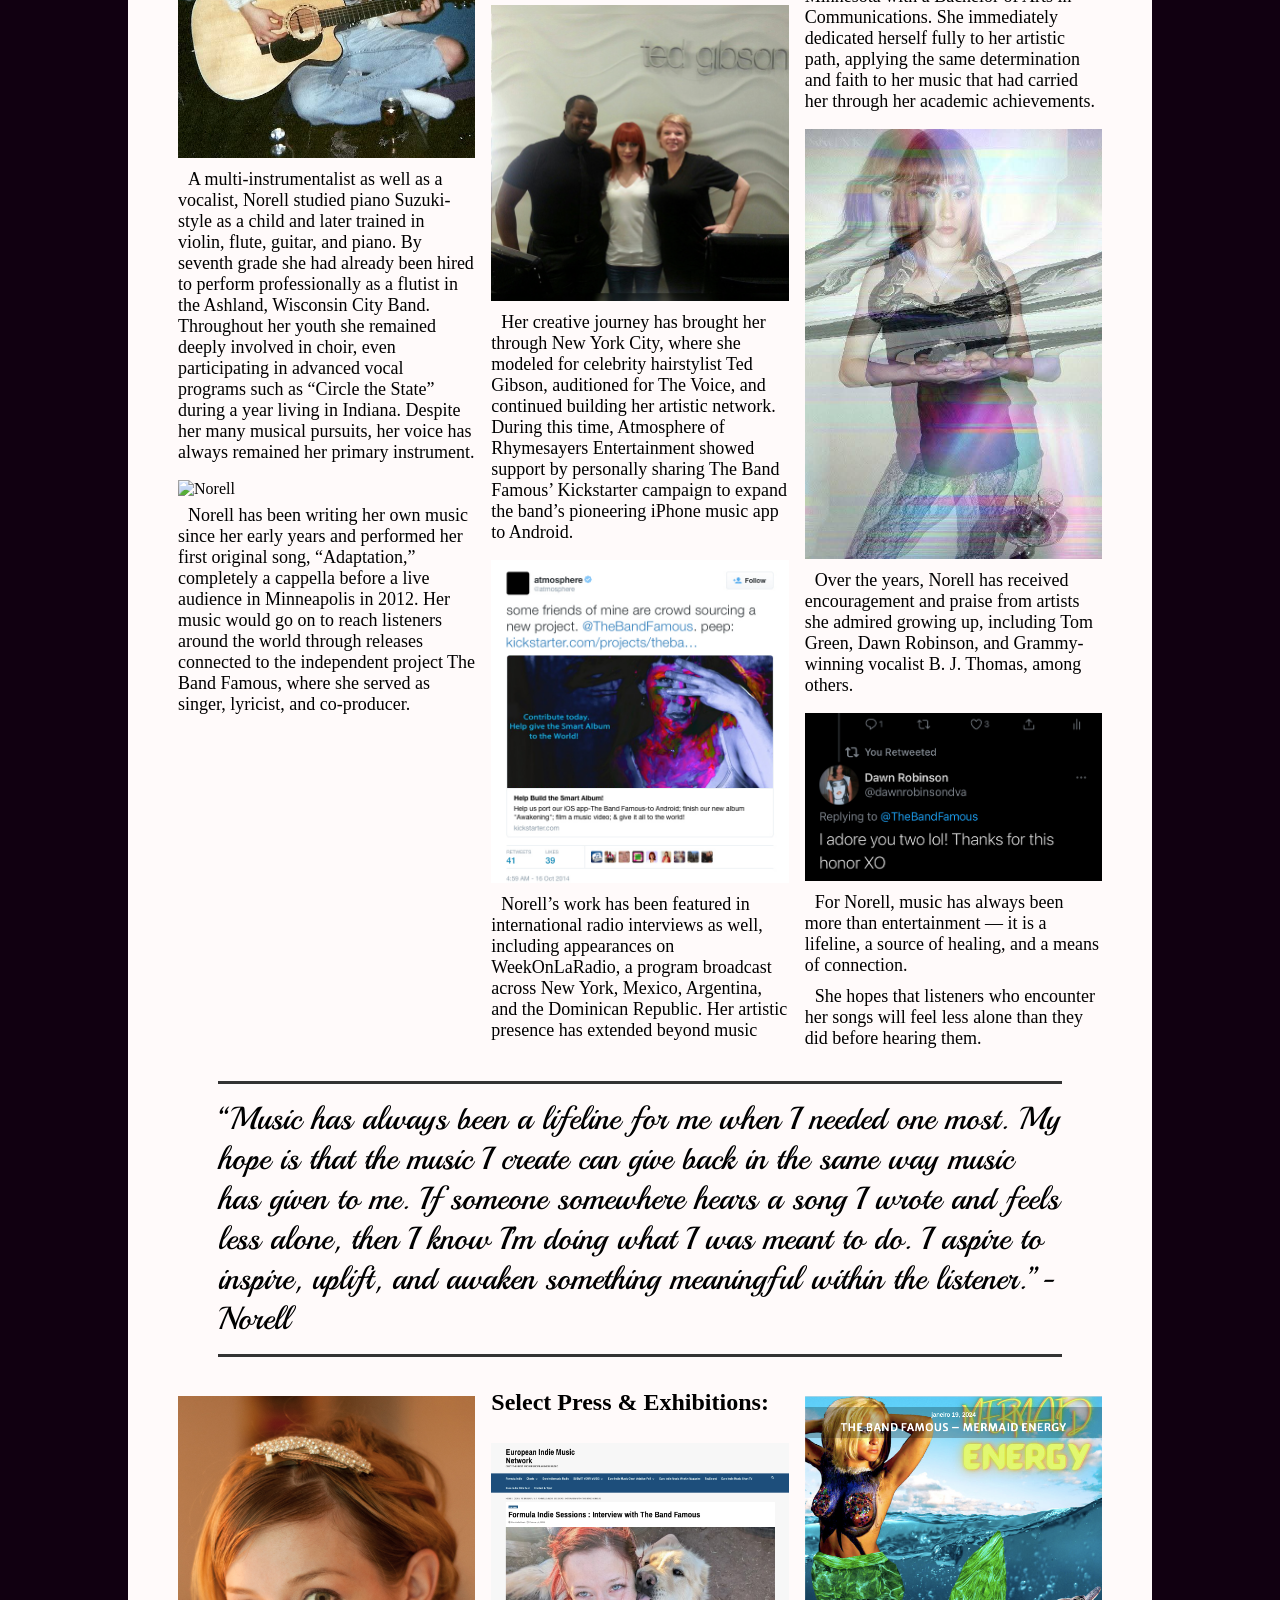
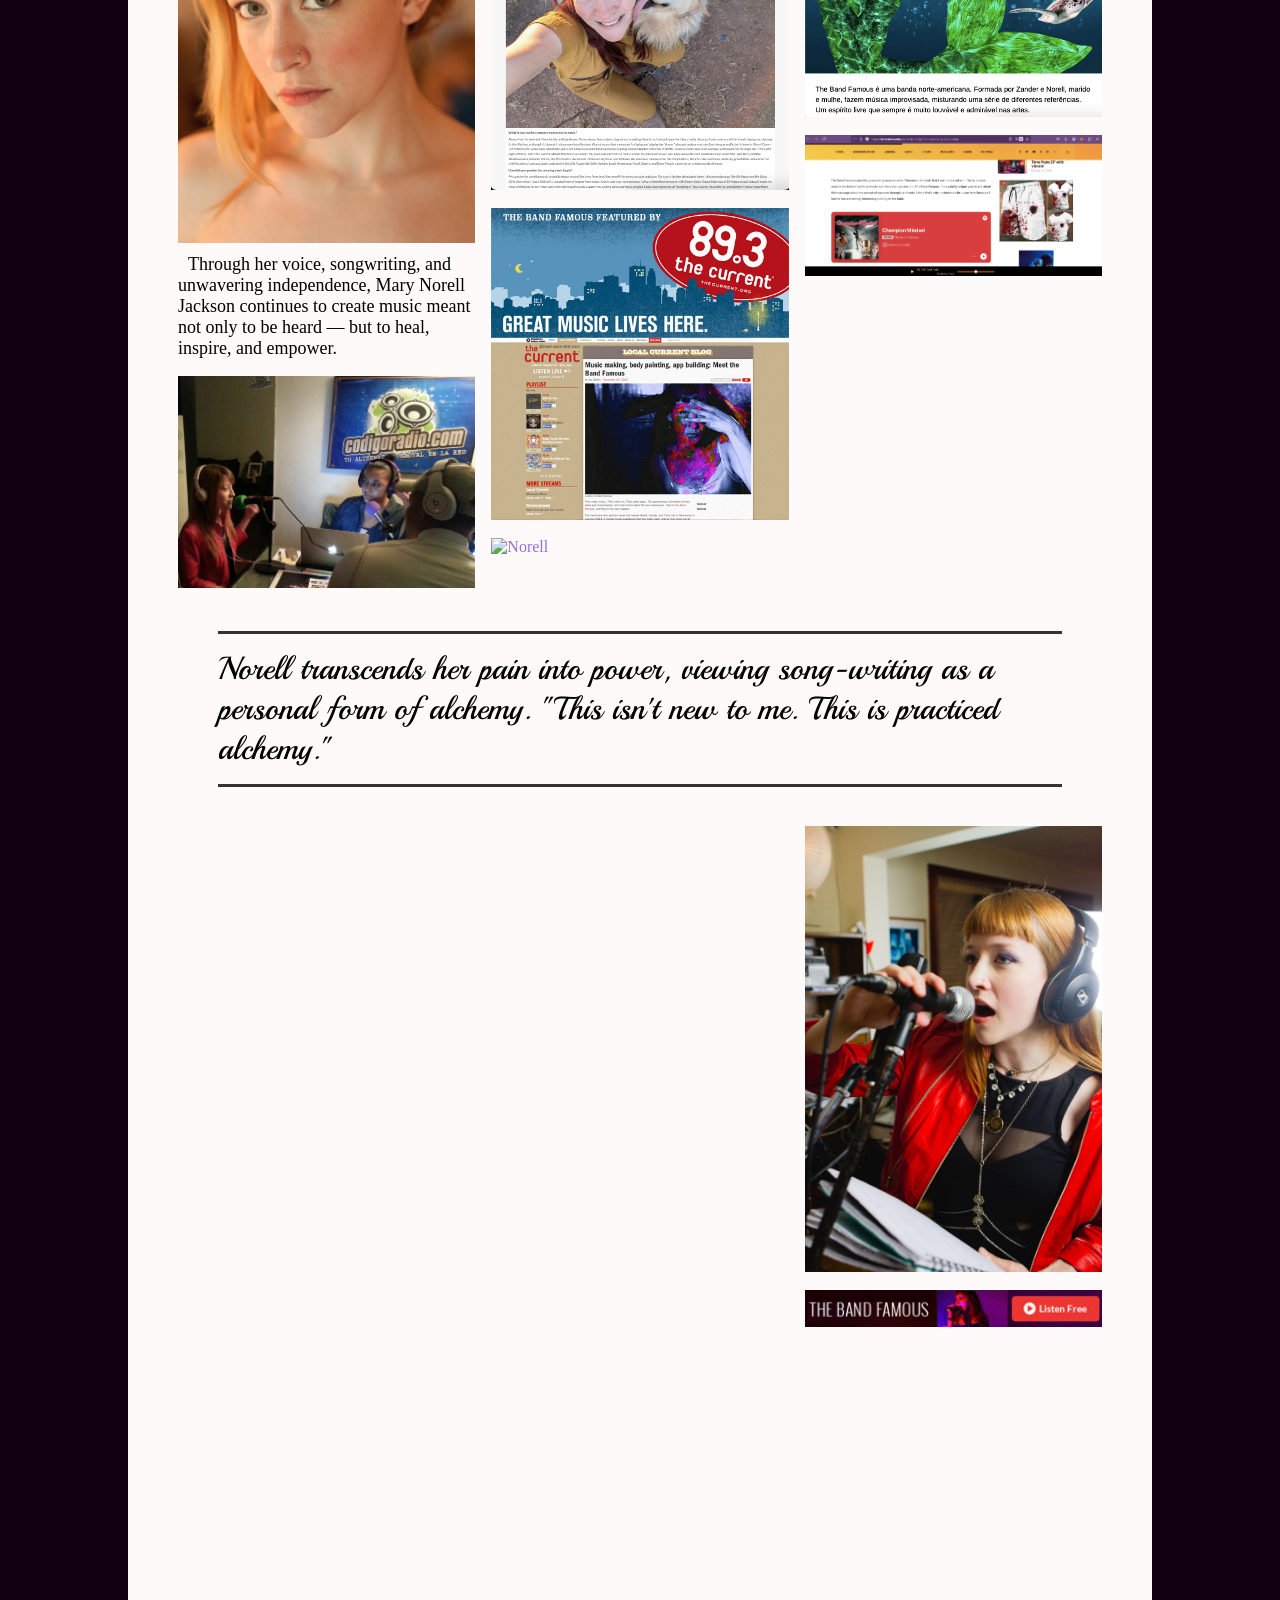
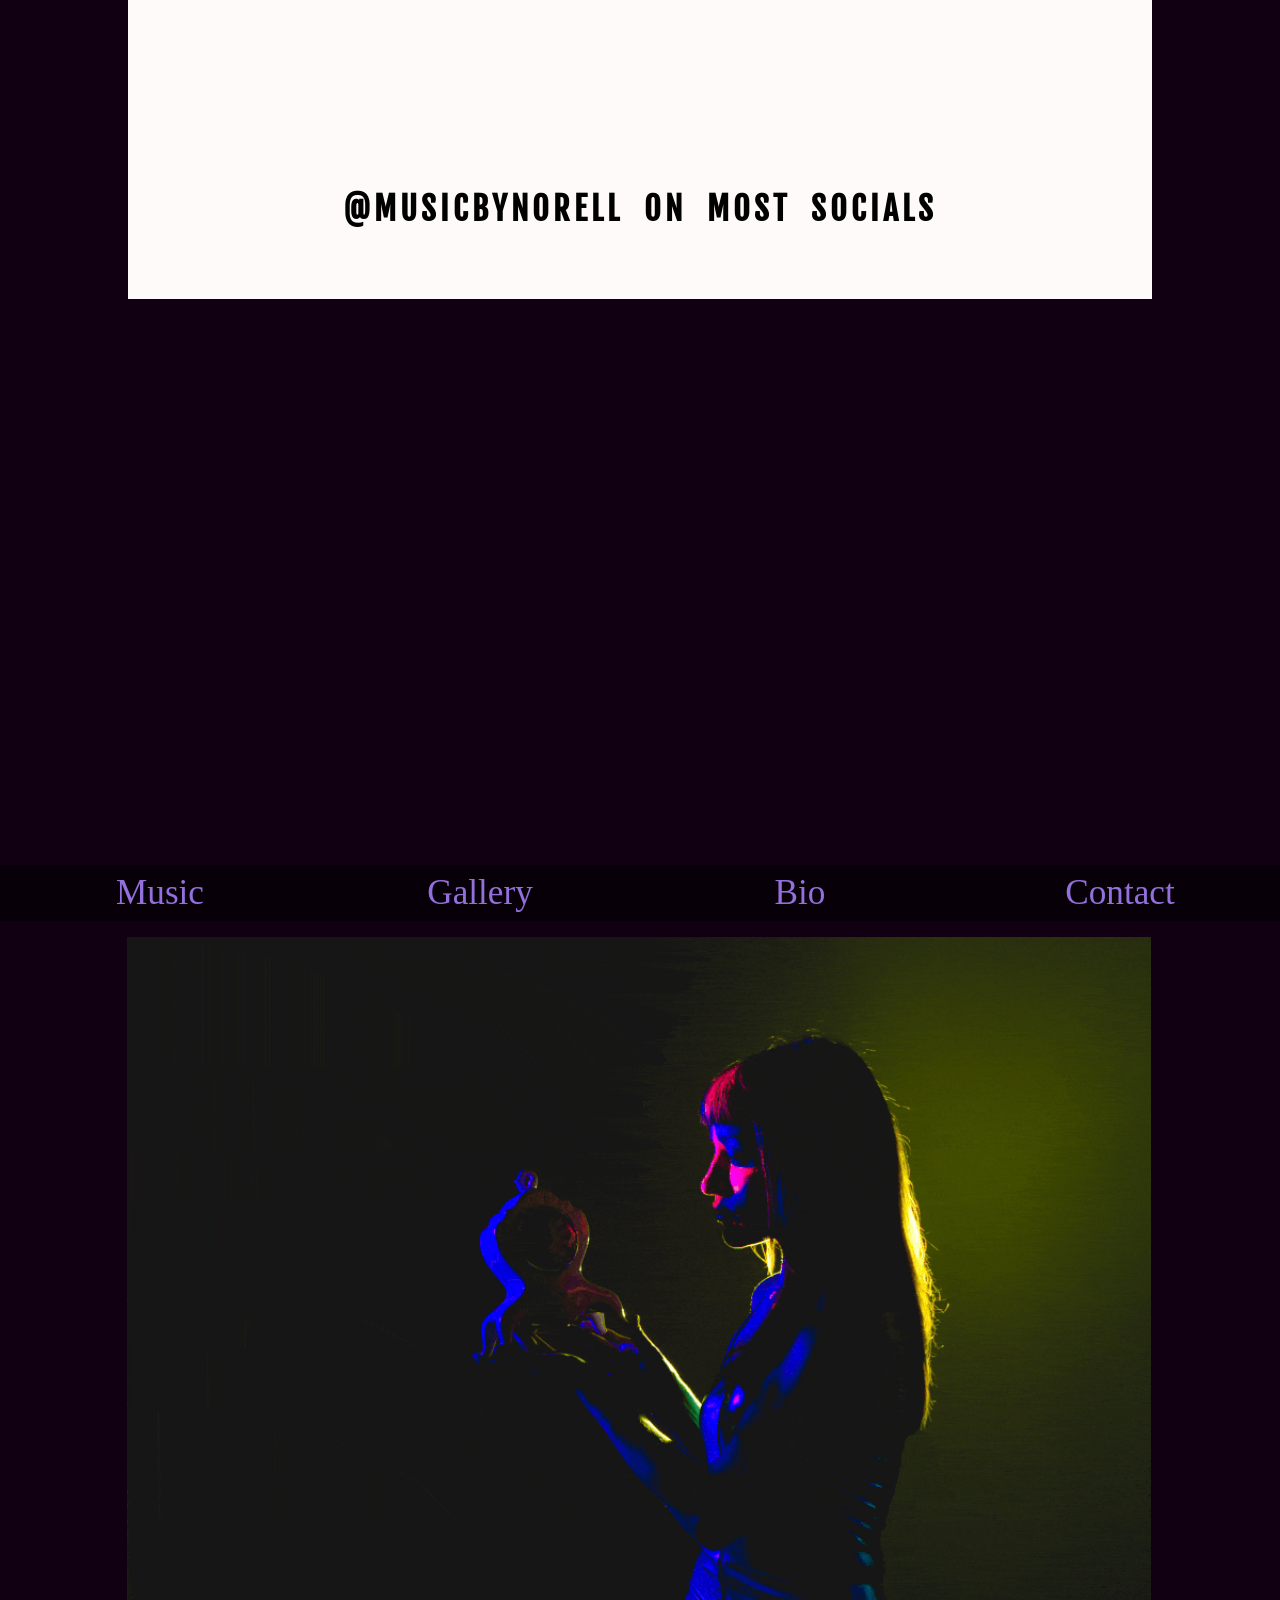
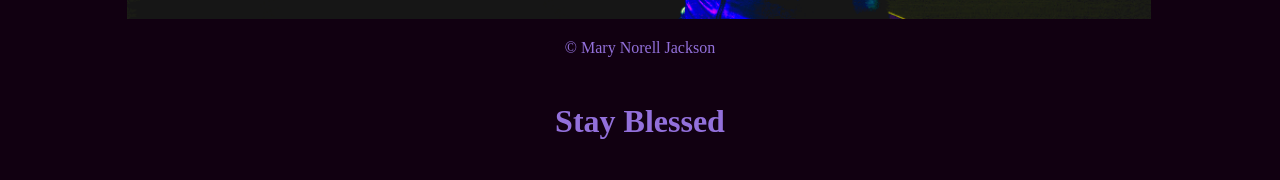
==== commit 5d7d2b81: "updates" ====
--- a/bio.html
+++ b/bio.html
@@ -111,7 +111,7 @@
       <article>
 
         <header>
-          <h1>bio<br>M<span>ary</span> Norell J<span>ackson</span></h1>
+          <h1>𓏲𝄢 bio<br>M<span>ary</span> Norell J<span>ackson</span></h1>
           <div class="meta"><h2>“Independent singer-songwriter creating music to heal, uplift, and empower.”</h2> </div>
           <!--<div class="meta"><h2>formerly of The Band Famous&#174; aka TBF</h2> </div>-->
         </header>
@@ -130,8 +130,6 @@
           <h2>Short Bio:</h2>
 
           <p>Mary Norell Jackson, known professionally as Norell, is an independent singer-songwriter whose music has reached audiences across multiple countries worldwide. A lifelong vocalist and multi-instrumentalist, she writes and performs original music that blends emotional storytelling with empowering themes. As the creative force behind The Band Famous, her work has received international radio play, been featured in art exhibitions, and earned support from artists including Tom Green, Dawn Robinson, and B. J. Thomas.</p>
-
-
 
 
 
@@ -236,13 +234,6 @@
              
               
             <iframe scrolling="no" style="border: 0;width: 100%; height: 50px; height:" src="https://bandcamp.com/band_follow_button_deluxe/3195560861"></iframe>
-
-
-            <iframe width="100%" height="315" src="https://www.youtube-nocookie.com/embed/LA1mXOlcedo?si=eYFvNxdCAqtDd-vf" title="YouTube video player" frameborder="0" allow="accelerometer; autoplay; clipboard-write; encrypted-media; gyroscope; picture-in-picture; web-share" referrerpolicy="strict-origin-when-cross-origin" allowfullscreen></iframe>  
-
-
-
-
     
               <!-- Begin Mailchimp Signup Form -->
           
--- a/css/second.css
+++ b/css/second.css
@@ -15,8 +15,9 @@
   position: fixed;
   right: 0;
   bottom: 0;
-  min-width: 100%;
+  min-width: 200px;
   min-height: 100%;
+
 }
 
 div dl {
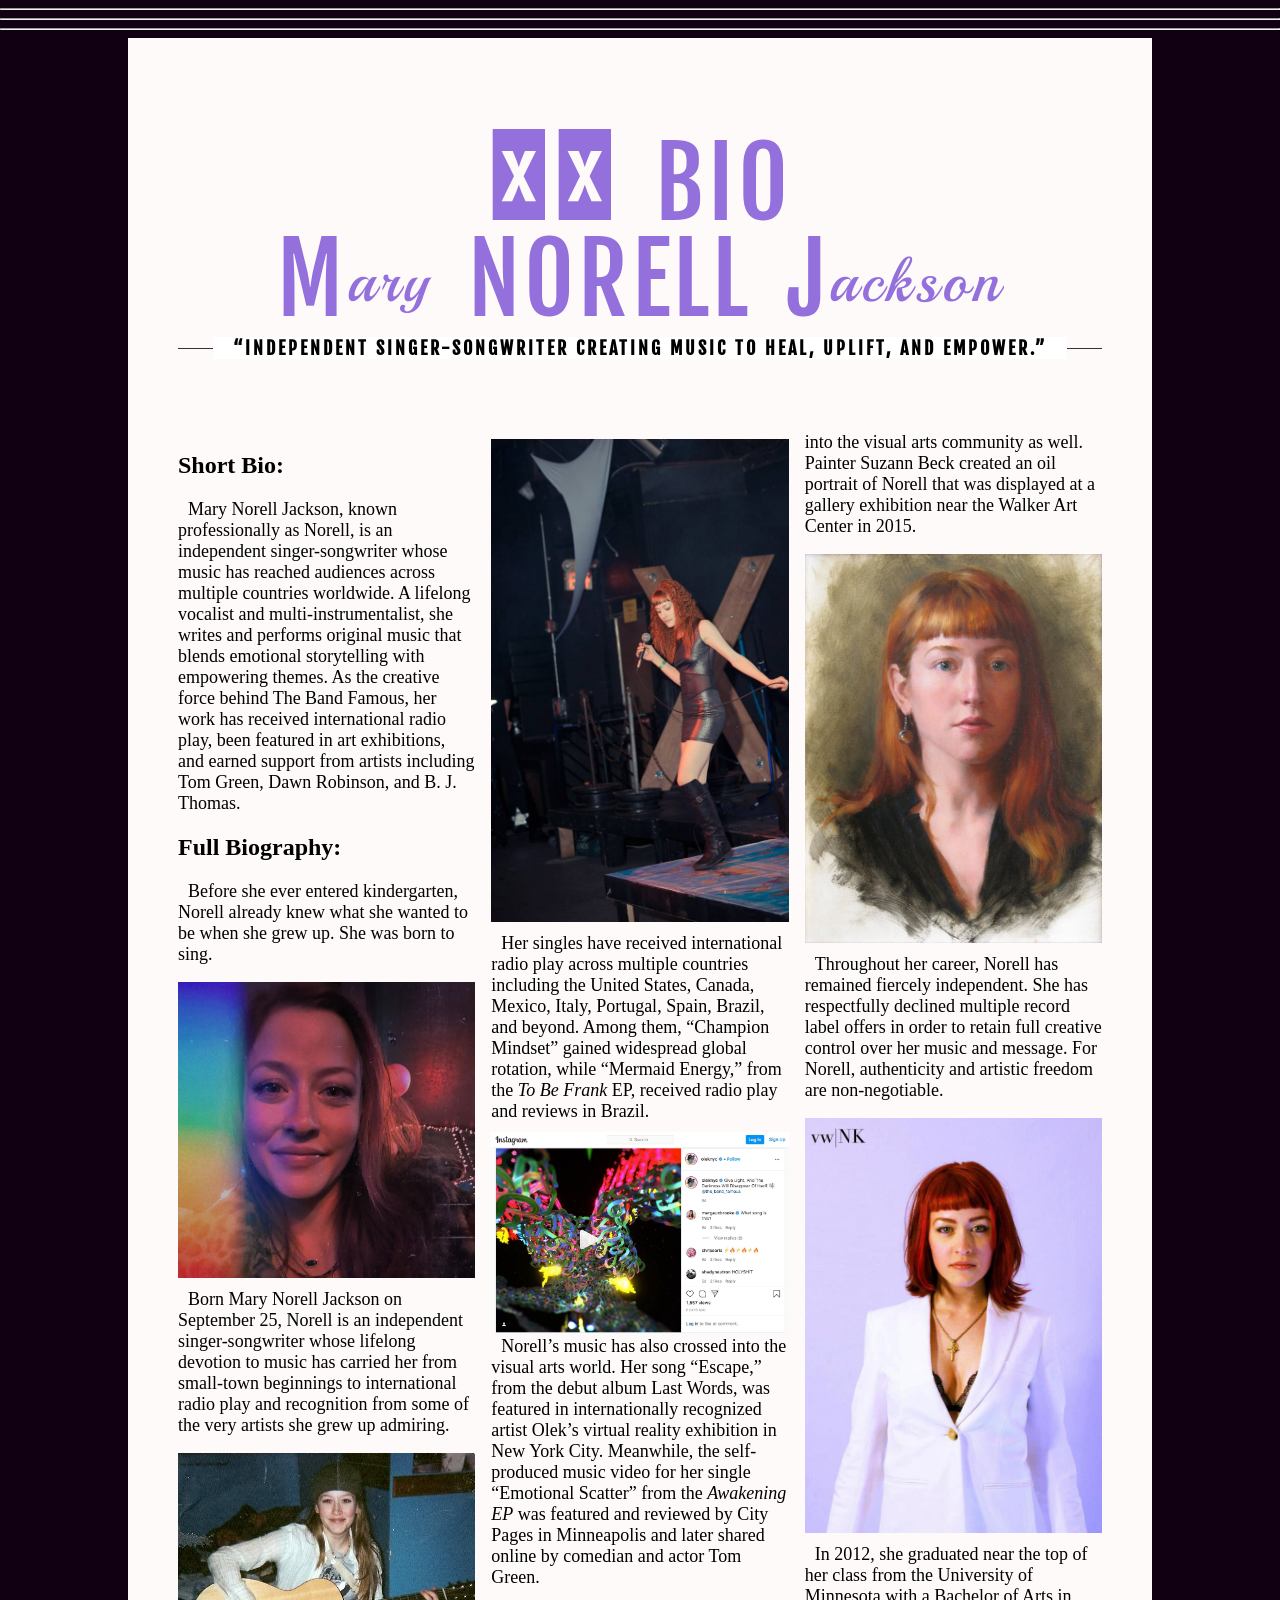
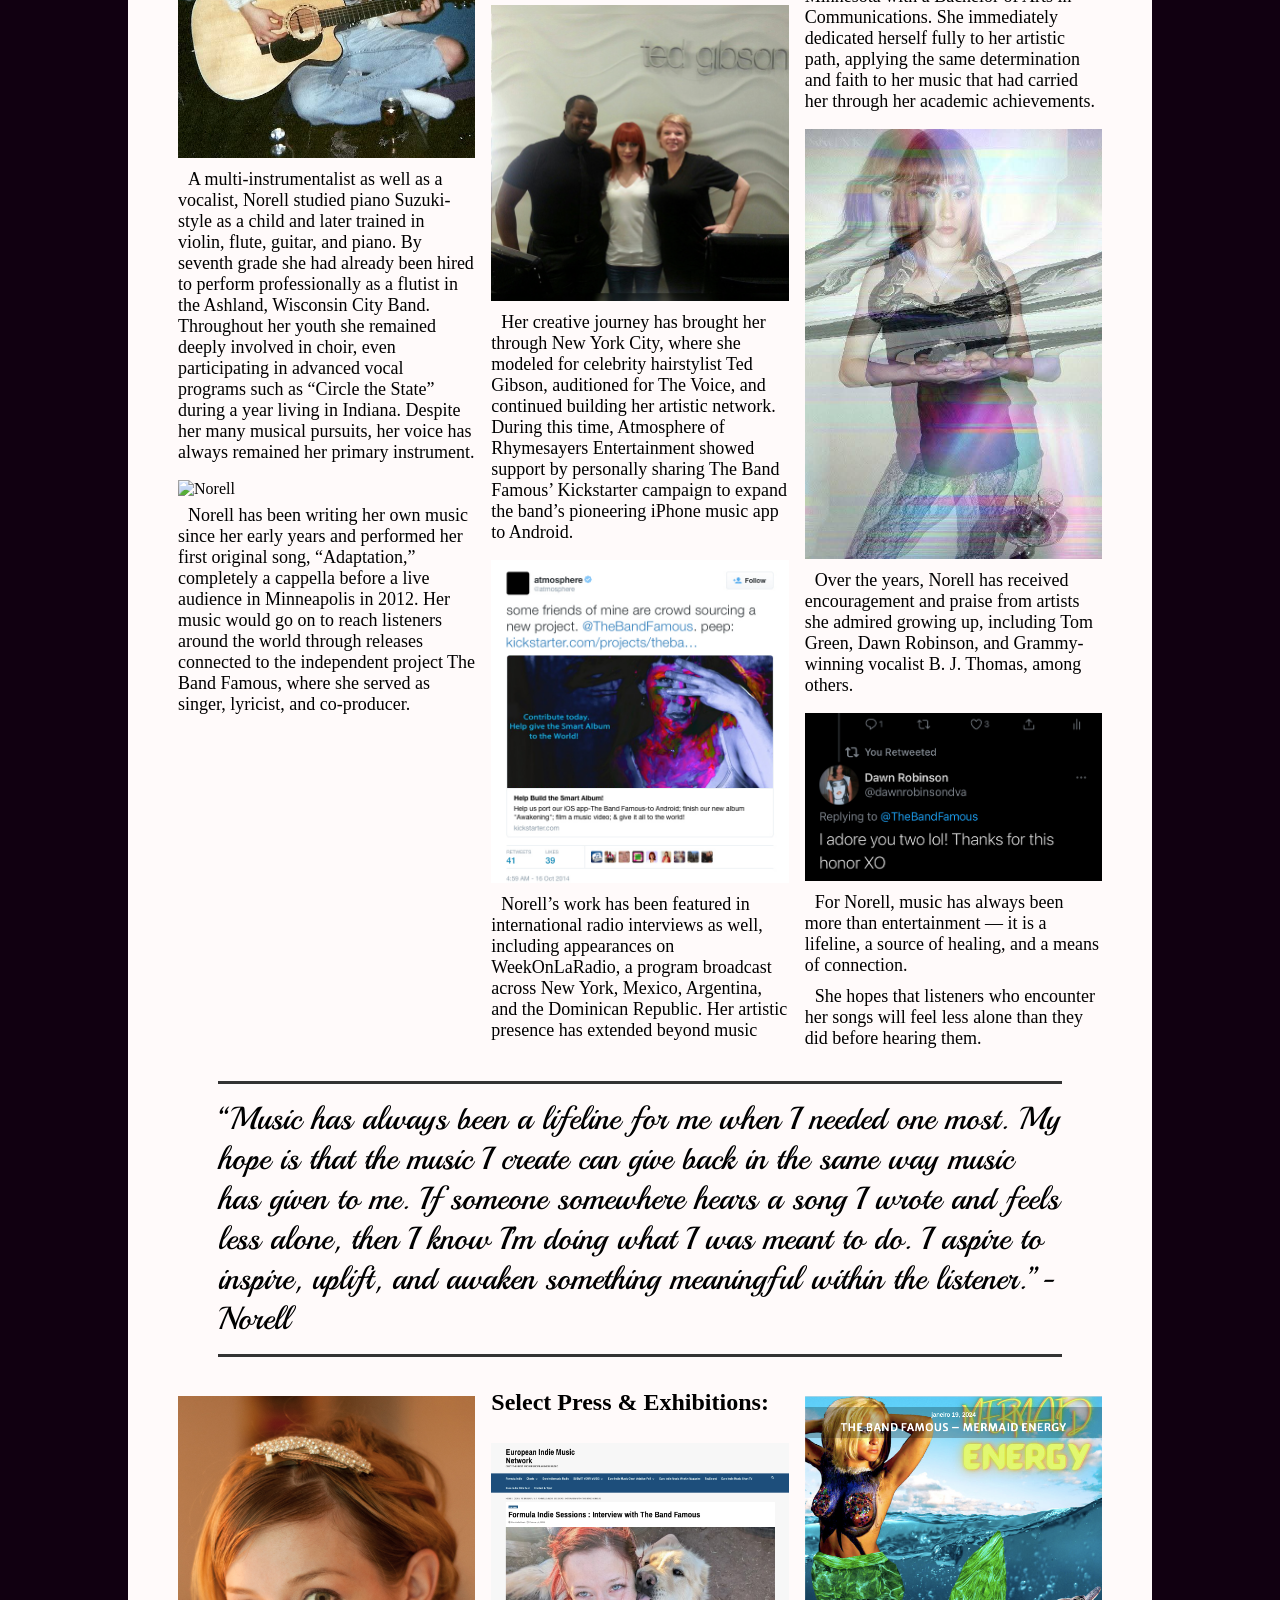
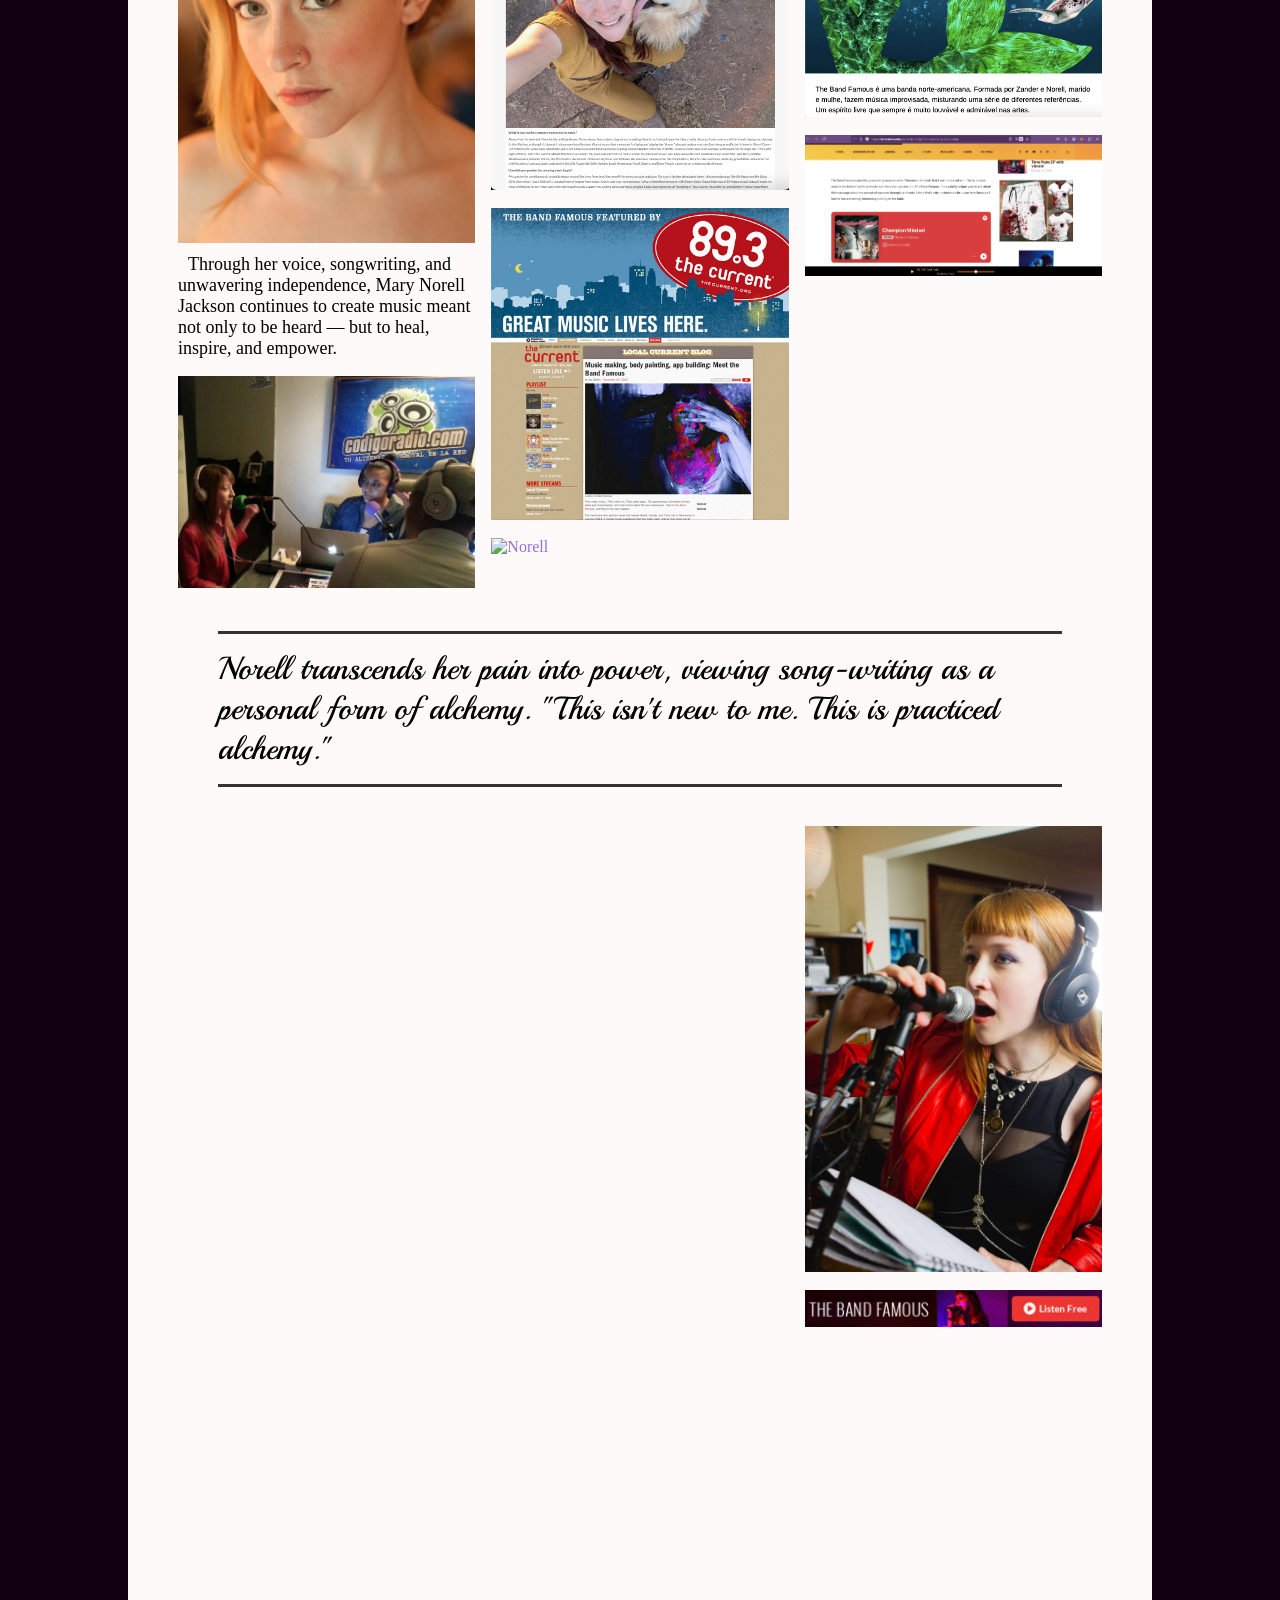
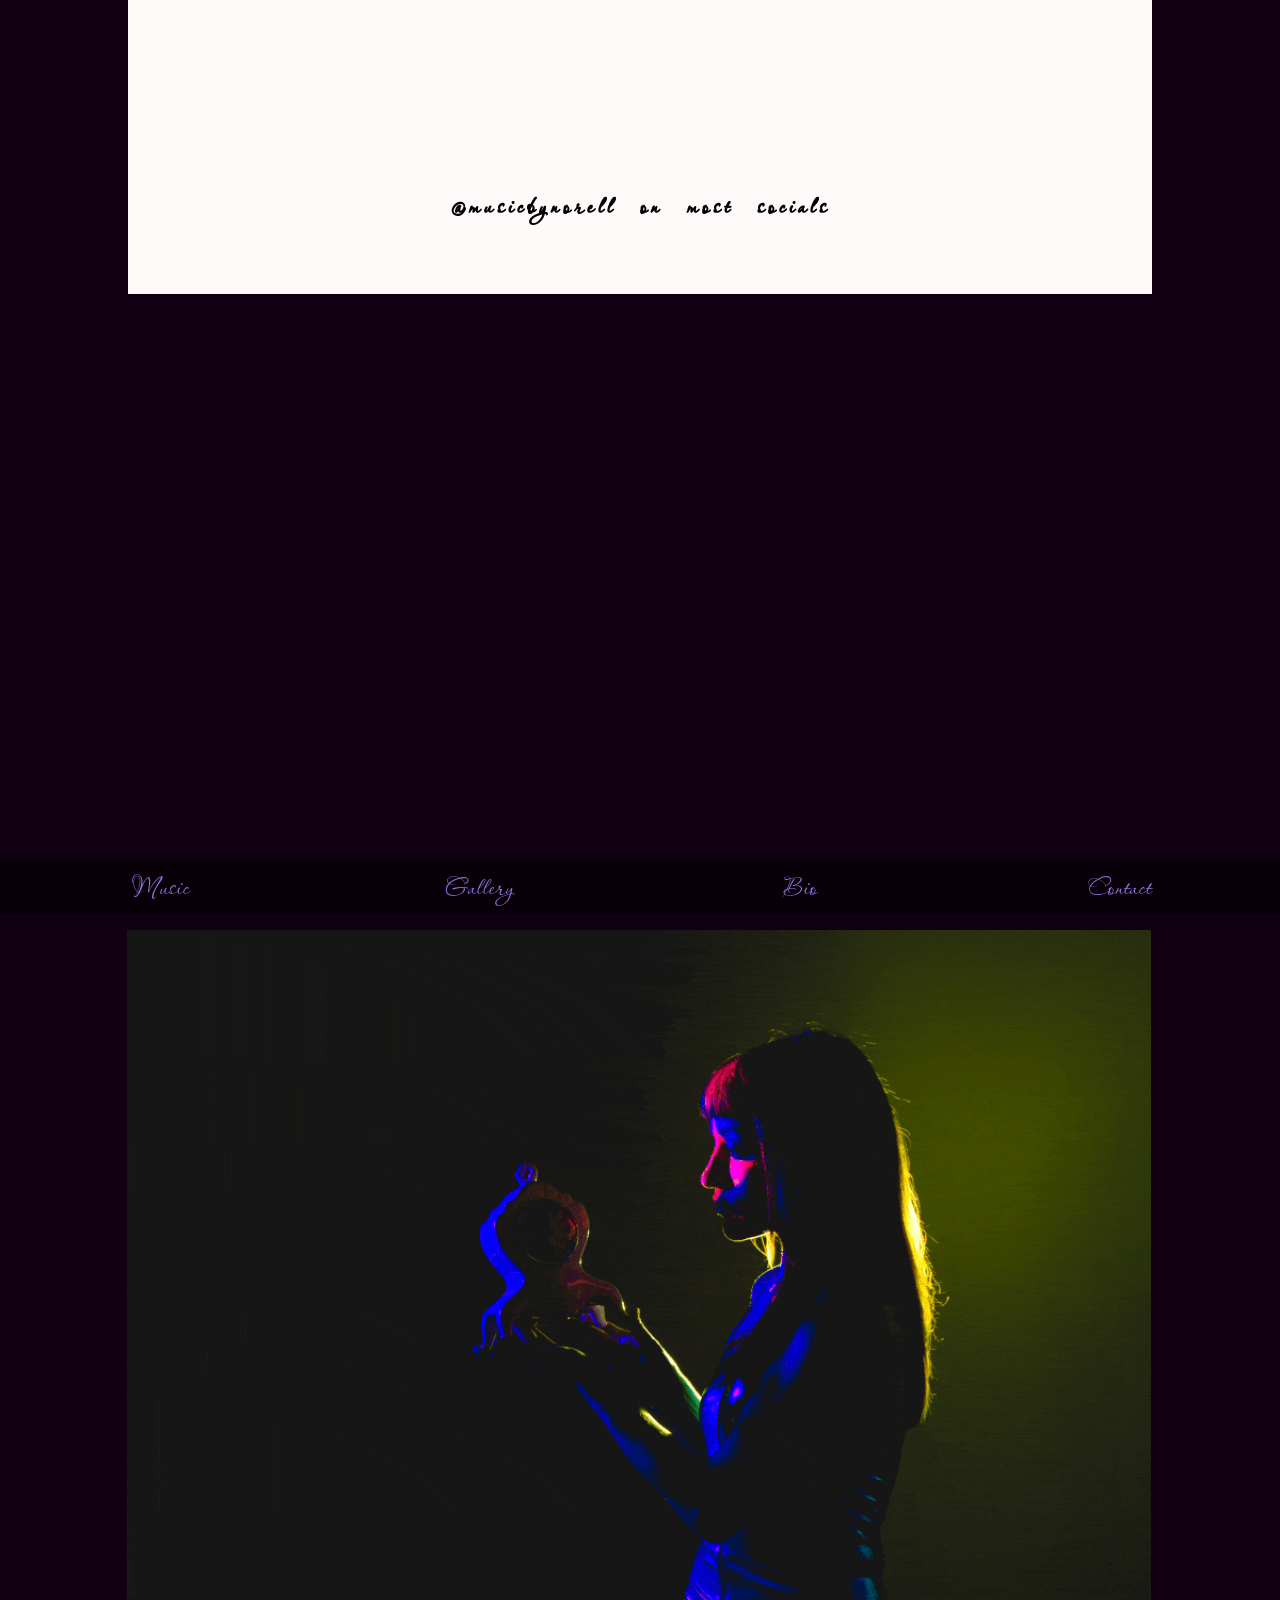
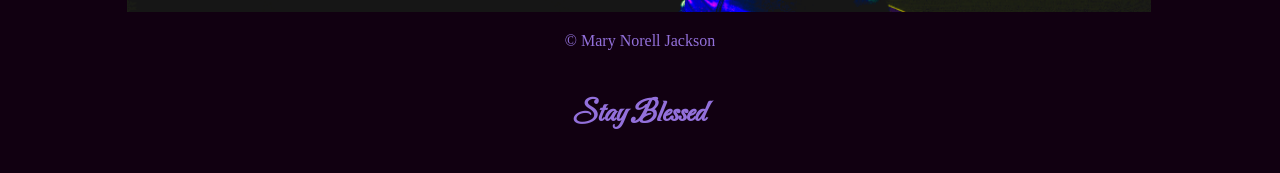
==== commit e9a4584d: "updates" ====
--- a/bio.html
+++ b/bio.html
@@ -12,6 +12,8 @@
   <link href='https://fonts.googleapis.com/css?family=Fjalla+One' rel='stylesheet' type='text/css'>
   <link href='https://fonts.googleapis.com/css?family=Playball' rel='stylesheet' type='text/css'>
   <link href='https://fonts.googleapis.com/css?family=Crushed|News+Cycle:400,700|Michroma|Philosopher:400,700,400italic,700italic|Architects+Daughter|Orbitron:400,500,700,900|Rock+Salt' rel='stylesheet' type='text/css'>
+
+<link href="https://fonts.googleapis.com/css2?family=Carattere&family=IndieFlower&family=Comforter&family=LoversQuarrel&family=Anton&family=Manrope&family=Passions+Conflict&display=swap" rel="stylesheet">
   <link href='https://fonts.googleapis.com/css?family=Codystar|Give+You+Glory|Poiret+One|Londrina+Outline|Ovo|Great+Vibes|Julius+Sans+One|Shadows+Into+Light+Two|Megrim|Julius+Sans+One' rel='stylesheet' type='text/css'/>
 
    <link rel="stylesheet" type="text/css"
@@ -214,13 +216,13 @@
             </blockquote>
            
 
-            <iframe src="https://www.facebook.com/plugins/video.php?height=476&href=https%3A%2F%2Fwww.facebook.com%2Freel%2F26778630988393016%2F&show_text=false&width=267&t=0" width="267" height="476" style="border:none;overflow:hidden" scrolling="no" frameborder="0" allowfullscreen="true" allow="autoplay; clipboard-write; encrypted-media; picture-in-picture; web-share" allowFullScreen="true"></iframe>
-
-            <iframe src="https://www.facebook.com/plugins/video.php?height=476&href=https%3A%2F%2Fwww.facebook.com%2Freel%2F1772239500109846%2F&show_text=false&width=267&t=0" width="267" height="476" style="border:none;overflow:hidden" scrolling="no" frameborder="0" allowfullscreen="true" allow="autoplay; clipboard-write; encrypted-media; picture-in-picture; web-share" allowFullScreen="true"></iframe>
-
-            <iframe src="https://www.facebook.com/plugins/video.php?height=476&href=https%3A%2F%2Fwww.facebook.com%2Freel%2F1374922127365878%2F&show_text=false&width=267&t=0" width="267" height="476" style="border:none;overflow:hidden" scrolling="no" frameborder="0" allowfullscreen="true" allow="autoplay; clipboard-write; encrypted-media; picture-in-picture; web-share" allowFullScreen="true"></iframe>
-
-            <iframe src="https://www.facebook.com/plugins/video.php?height=476&href=https%3A%2F%2Fwww.facebook.com%2Freel%2F860332782985024%2F&show_text=false&width=267&t=0" width="267" height="476" style="border:none;overflow:hidden" scrolling="no" frameborder="0" allowfullscreen="true" allow="autoplay; clipboard-write; encrypted-media; picture-in-picture; web-share" allowFullScreen="true"></iframe>
+            <iframe src="https://www.facebook.com/plugins/video.php?height=476&href=https%3A%2F%2Fwww.facebook.com%2Freel%2F26778630988393016%2F&show_text=false&width=267&t=0" width="100%" height="476" style="border:none;overflow:hidden" scrolling="no" frameborder="0" allowfullscreen="true" allow="autoplay; clipboard-write; encrypted-media; picture-in-picture; web-share" allowFullScreen="true"></iframe>
+
+            <iframe src="https://www.facebook.com/plugins/video.php?height=476&href=https%3A%2F%2Fwww.facebook.com%2Freel%2F1772239500109846%2F&show_text=false&width=267&t=0" width="100%" height="476" style="border:none;overflow:hidden" scrolling="no" frameborder="0" allowfullscreen="true" allow="autoplay; clipboard-write; encrypted-media; picture-in-picture; web-share" allowFullScreen="true"></iframe>
+
+            <iframe src="https://www.facebook.com/plugins/video.php?height=476&href=https%3A%2F%2Fwww.facebook.com%2Freel%2F1374922127365878%2F&show_text=false&width=267&t=0" width="100%" height="476" style="border:none;overflow:hidden" scrolling="no" frameborder="0" allowfullscreen="true" allow="autoplay; clipboard-write; encrypted-media; picture-in-picture; web-share" allowFullScreen="true"></iframe>
+
+            <iframe src="https://www.facebook.com/plugins/video.php?height=476&href=https%3A%2F%2Fwww.facebook.com%2Freel%2F860332782985024%2F&show_text=false&width=267&t=0" width="100%" height="476" style="border:none;overflow:hidden" scrolling="no" frameborder="0" allowfullscreen="true" allow="autoplay; clipboard-write; encrypted-media; picture-in-picture; web-share" allowFullScreen="true"></iframe>
 
             <br>
 
@@ -243,7 +245,7 @@
           
 
         </section>
-        <h1 style="font-size: 2em; margin-top: 10px;">@musicbynorell on most socials</h1>
+        <h1 style="font-size: 2em; margin-top: 10px; font-family: Passions Conflict, cursive; text-transform: lowercase; ">@musicbynorell on most socials</h1>
       </article>
 
 
@@ -268,7 +270,7 @@
          <img src="img/gallery.png" alt="Featured Image: Mary Norell Jackson interviewed by Maxim Natural Beauty!"></a>
 
         <dt><a href="bio.html">Bio</a>
-      <dd class=bio><a href="bio.html" title="Go Home">You are Here. Go Home?
+      <dd class=bio><a href="index.html" title="Go Home">You are Here. Go Home?
           <img src="img/MaryNorellJackson.jpg" alt="Mary Norell Jackson"></a>
           
       <dt><a href="mailto:musicbynorell@gmail.com?subject=Inquiry%20for%20Norell" target="_blank" title="Send Norell an email, all inquiries welcome!">Contact</a>
--- a/css/second.css
+++ b/css/second.css
@@ -1,3 +1,12 @@
+html {
+  min-height: 100;
+  background-attachment: fixed;
+  background-size: 100% auto;
+  min-width: 220px;
+  width: 100;
+
+}
+
 @font-face {
 font-family: 'Passions Conflict', cursive;
 src: url('https://s3-us-west-2.amazonaws.com/s.cdpn.io/4273/Simplifica.woff') format('woff'), url('https://s3-us-west-2.amazonaws.com/s.cdpn.io/4273/Simplifica.ttf') format('truetype');   
@@ -15,8 +24,13 @@
   position: fixed;
   right: 0;
   bottom: 0;
-  min-width: 200px;
+  /*width: auto;
+  height: 100%;*/
+
+  min-width: 100%;
   min-height: 100%;
+
+  /*max-width: 100vw;*/
 
 }
 
--- a/css/staff.css
+++ b/css/staff.css
@@ -10,6 +10,7 @@
 body { margin: 0; background: #101;
   background-image: url(media/background.mp4);
 } 
+
 
 #myVideo {
   position: fixed;
@@ -159,13 +160,14 @@
 
 h1{
   font-family: 'Fjalla One', sans-serif;
-  font-size:72px;
+  font-size:70px;
   text-align:center;
   text-transform:uppercase;
   letter-spacing:4px;
   word-spacing:10px;
   margin-top:0;
   margin-bottom:20px;
+
 }
 
 h1 span{
@@ -235,6 +237,7 @@
   div.columns img {
     width: 100%;
   }
-}
-
-
+
+}
+
+
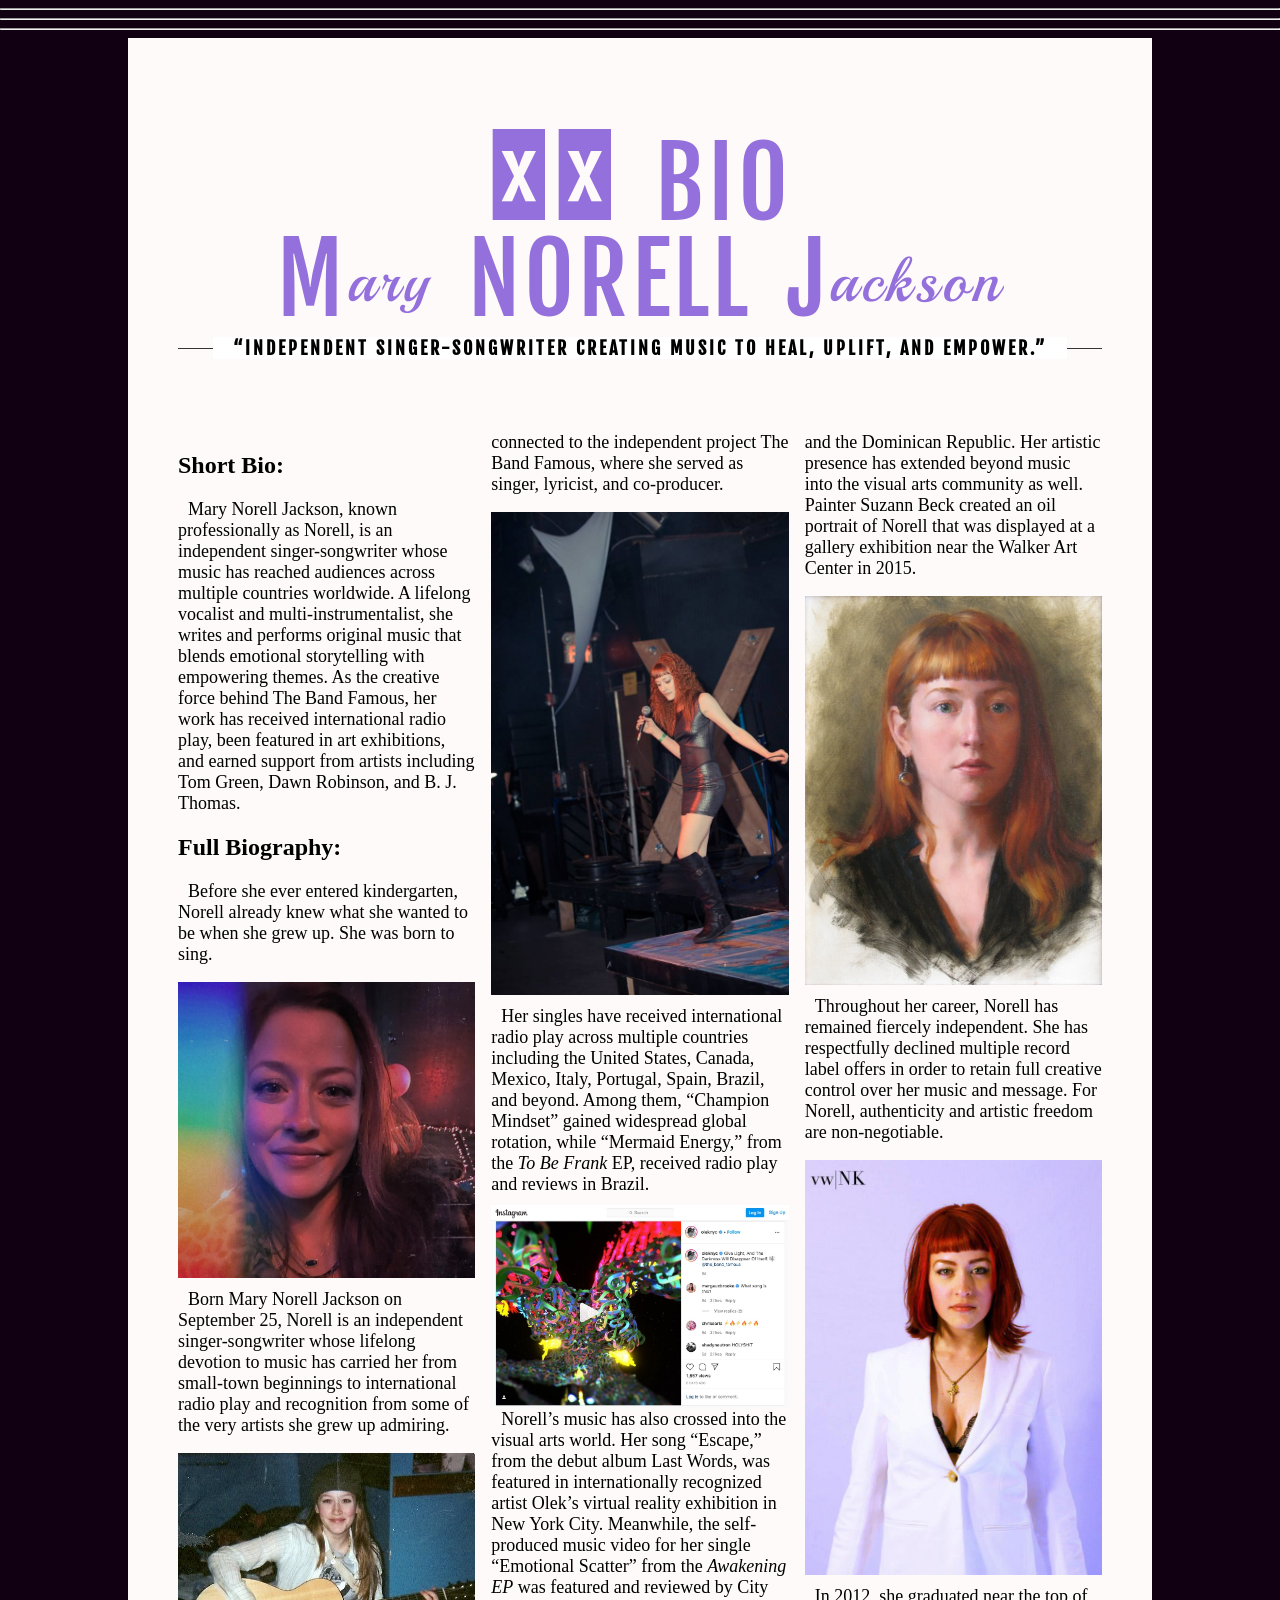
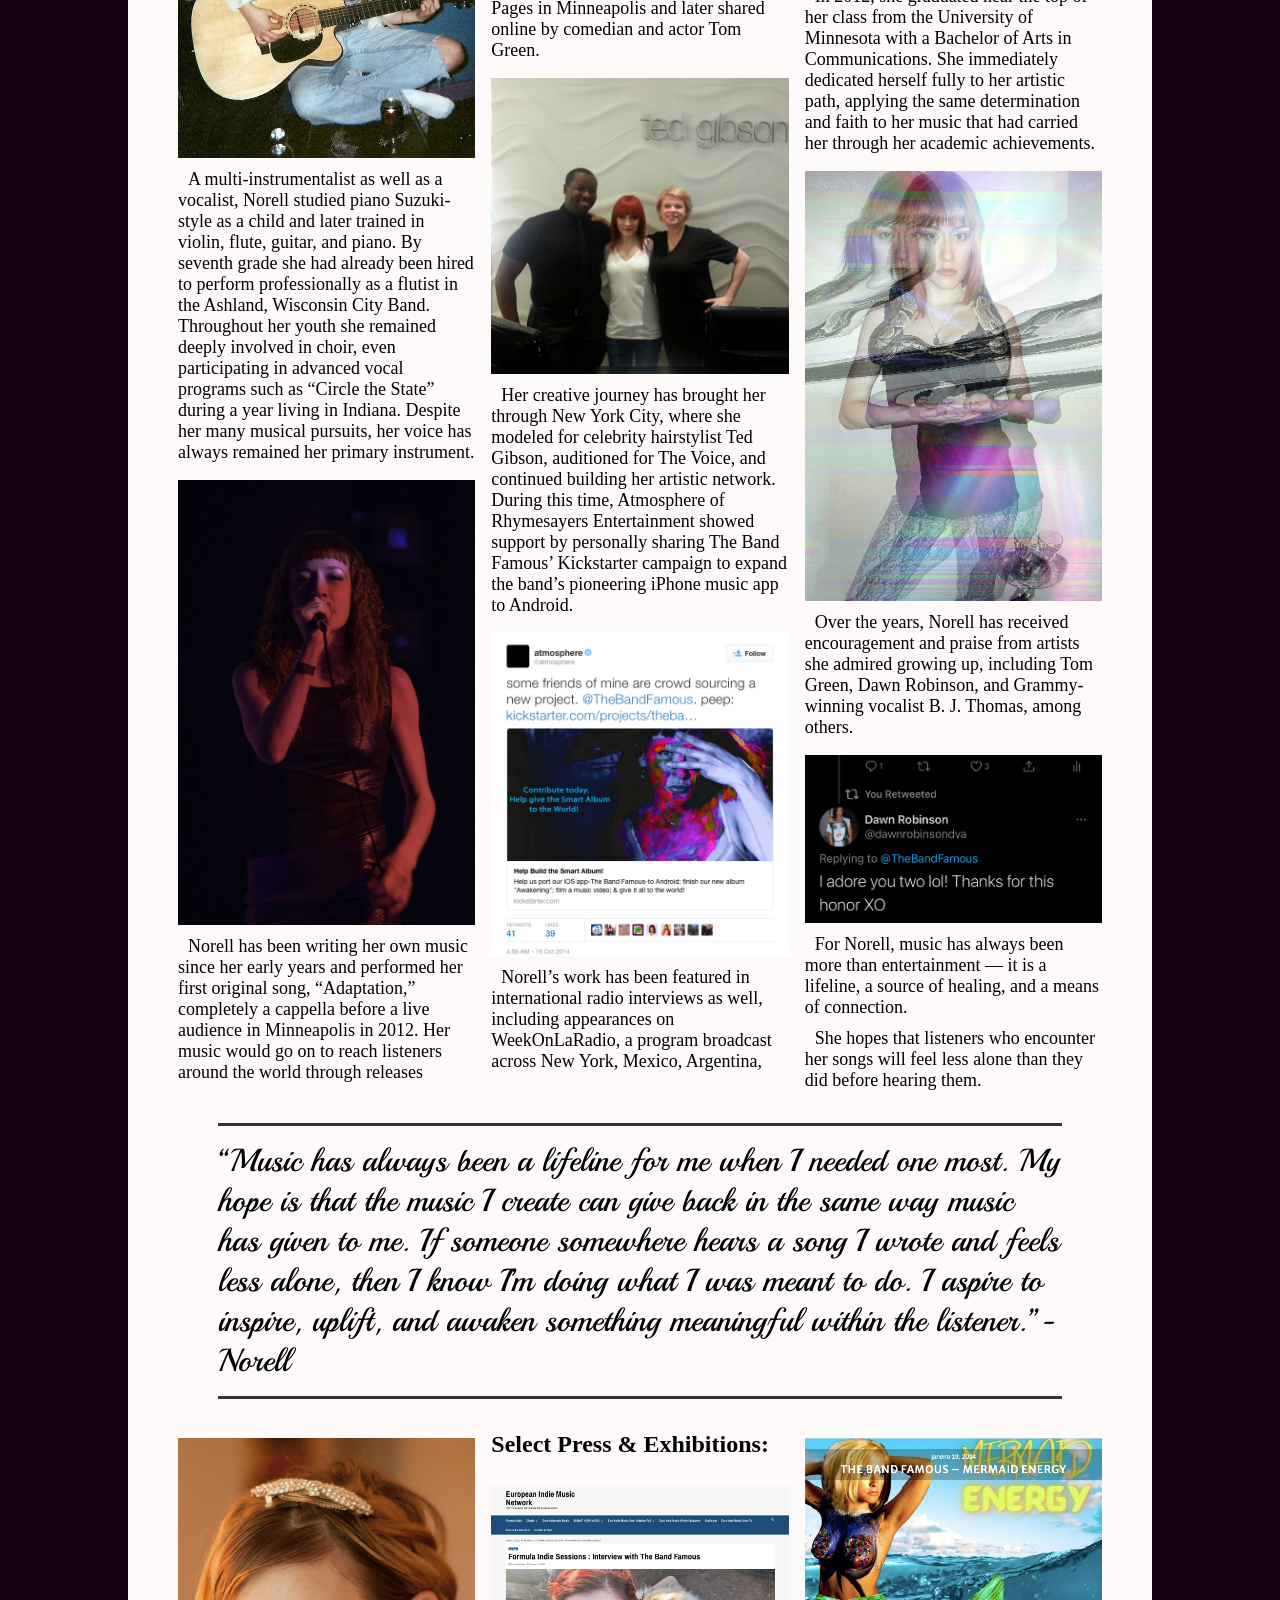
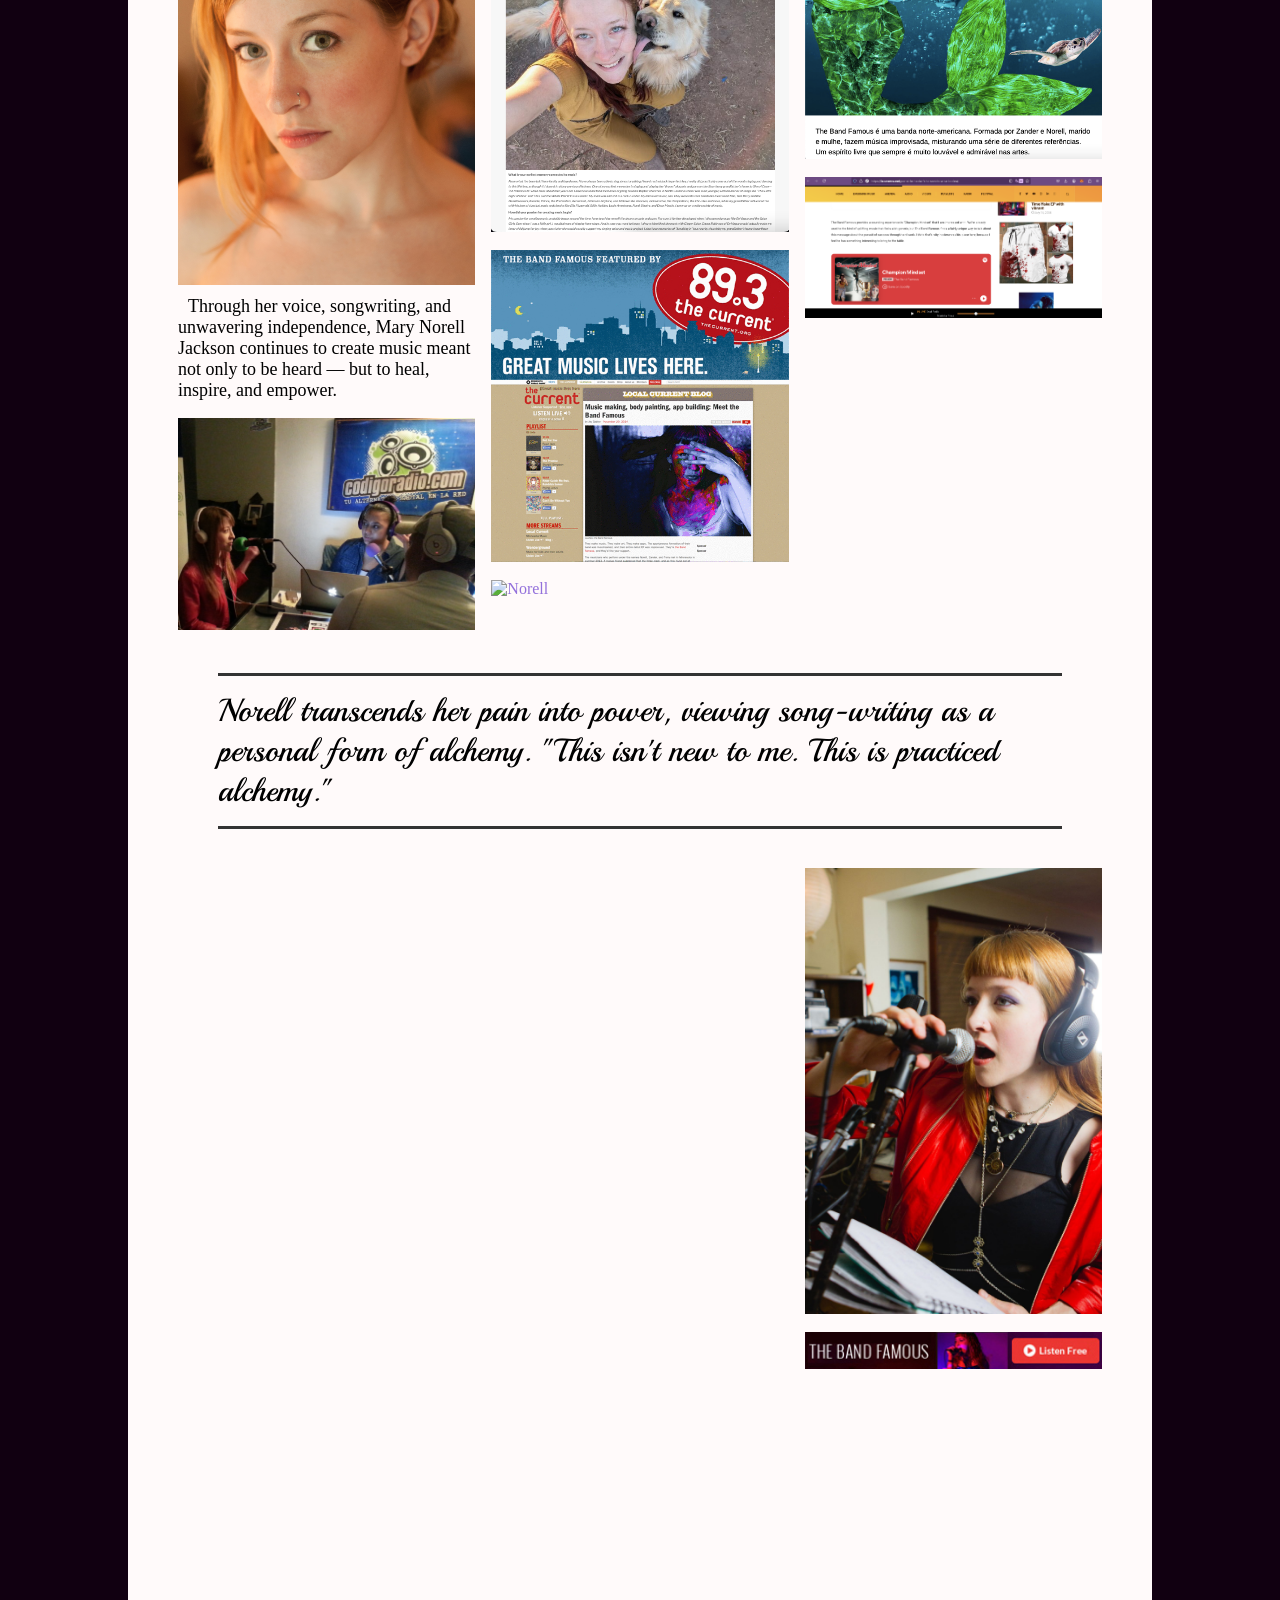
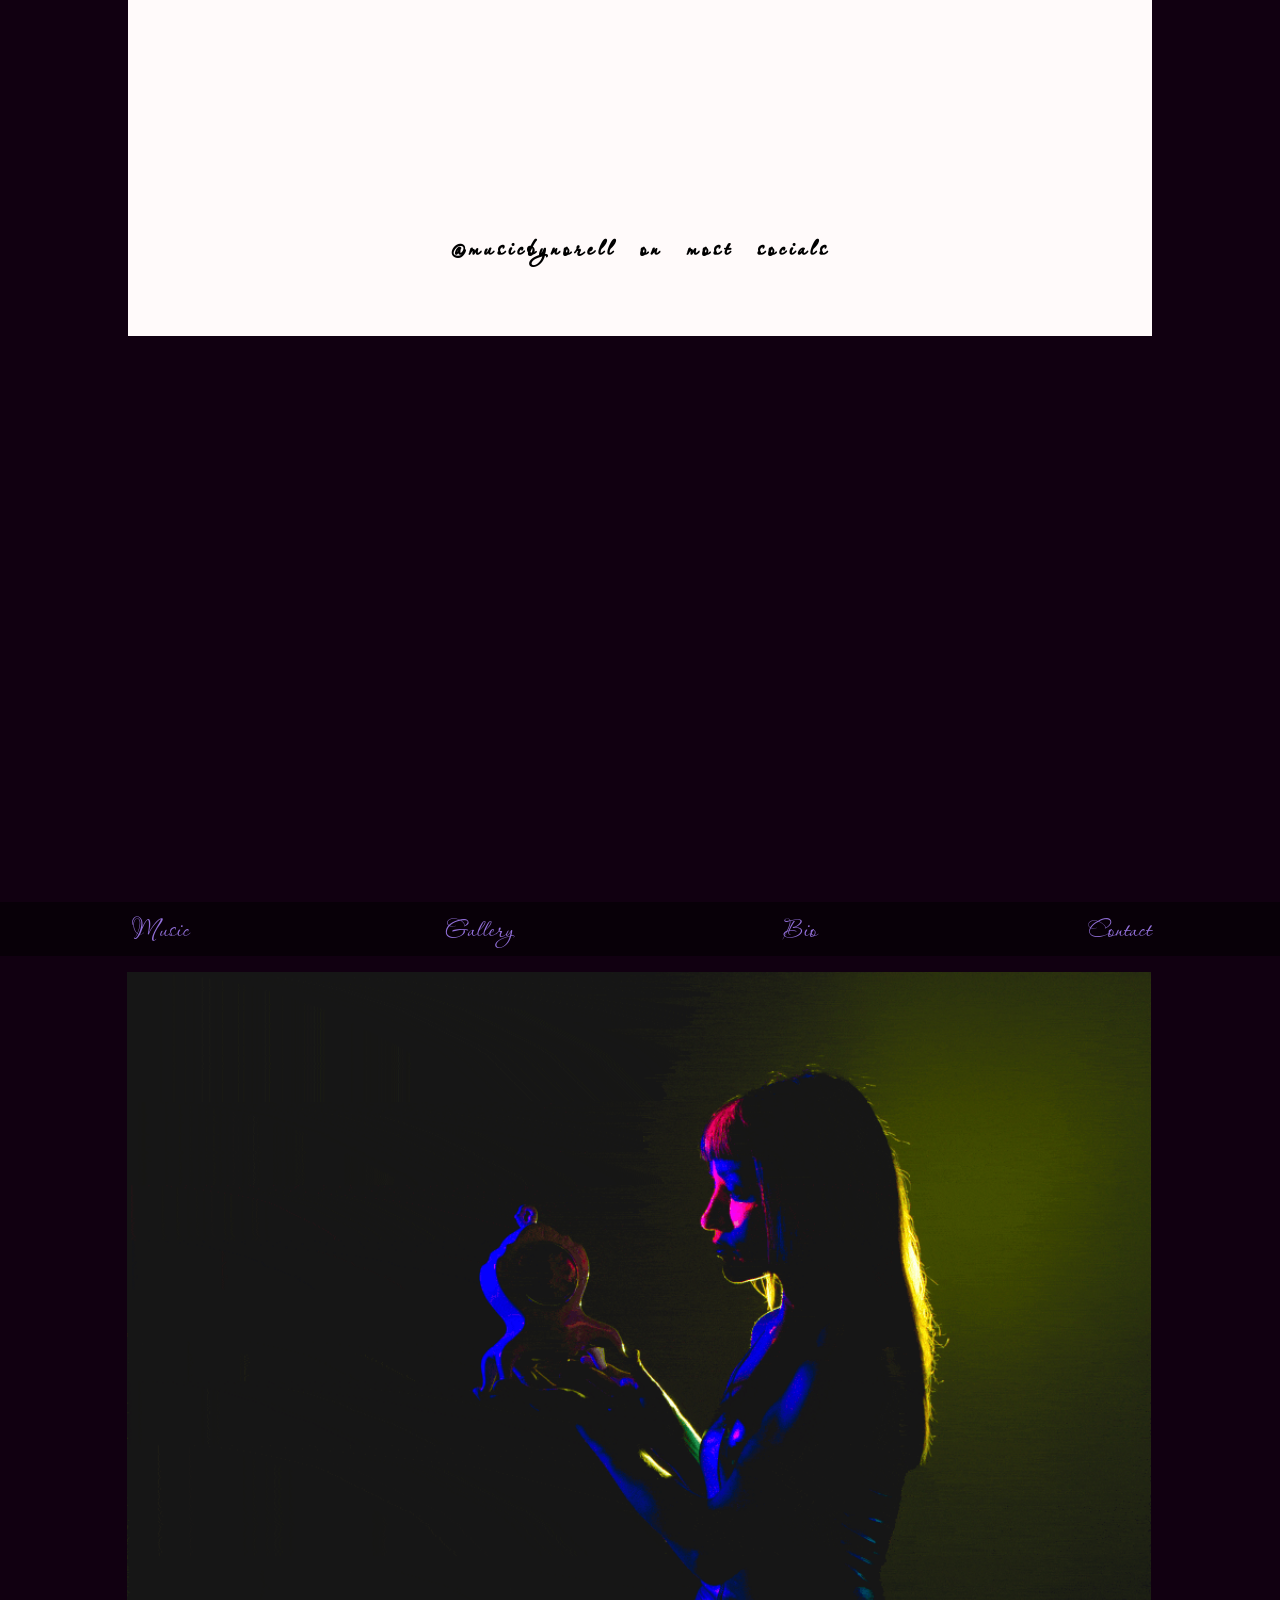
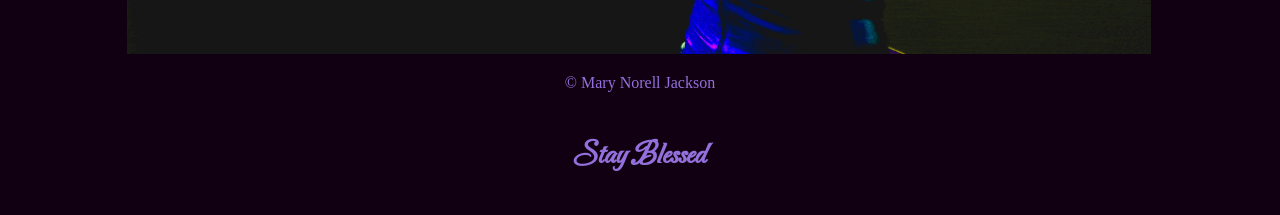
==== commit 876a9cfc: "updating" ====
--- a/bio.html
+++ b/bio.html
@@ -145,7 +145,7 @@
 
             <p>A multi-instrumentalist as well as a vocalist, Norell studied piano Suzuki-style as a child and later trained in violin, flute, guitar, and piano. By seventh grade she had already been hired to perform professionally as a flutist in the Ashland, Wisconsin City Band. Throughout her youth she remained deeply involved in choir, even participating in advanced vocal programs such as “Circle the State” during a year living in Indiana. Despite her many musical pursuits, her voice has always remained her primary instrument.</p>
 
-            <img src="img/NorellSinging.jpg" alt="Norell" style="width: 100%; margin-top: 7px; margin-bottom: 7px;"/>
+            <img src="img/Norellsinging.jpg" alt="Norell" style="width: 100%; margin-top: 7px; margin-bottom: 7px;"/>
             
             <p>Norell has been writing her own music since her early years and performed her first original song, “Adaptation,” completely a cappella before a live audience in Minneapolis in 2012. Her music would go on to reach listeners around the world through releases connected to the independent project The Band Famous, where she served as singer, lyricist, and co-producer.</p>
 
